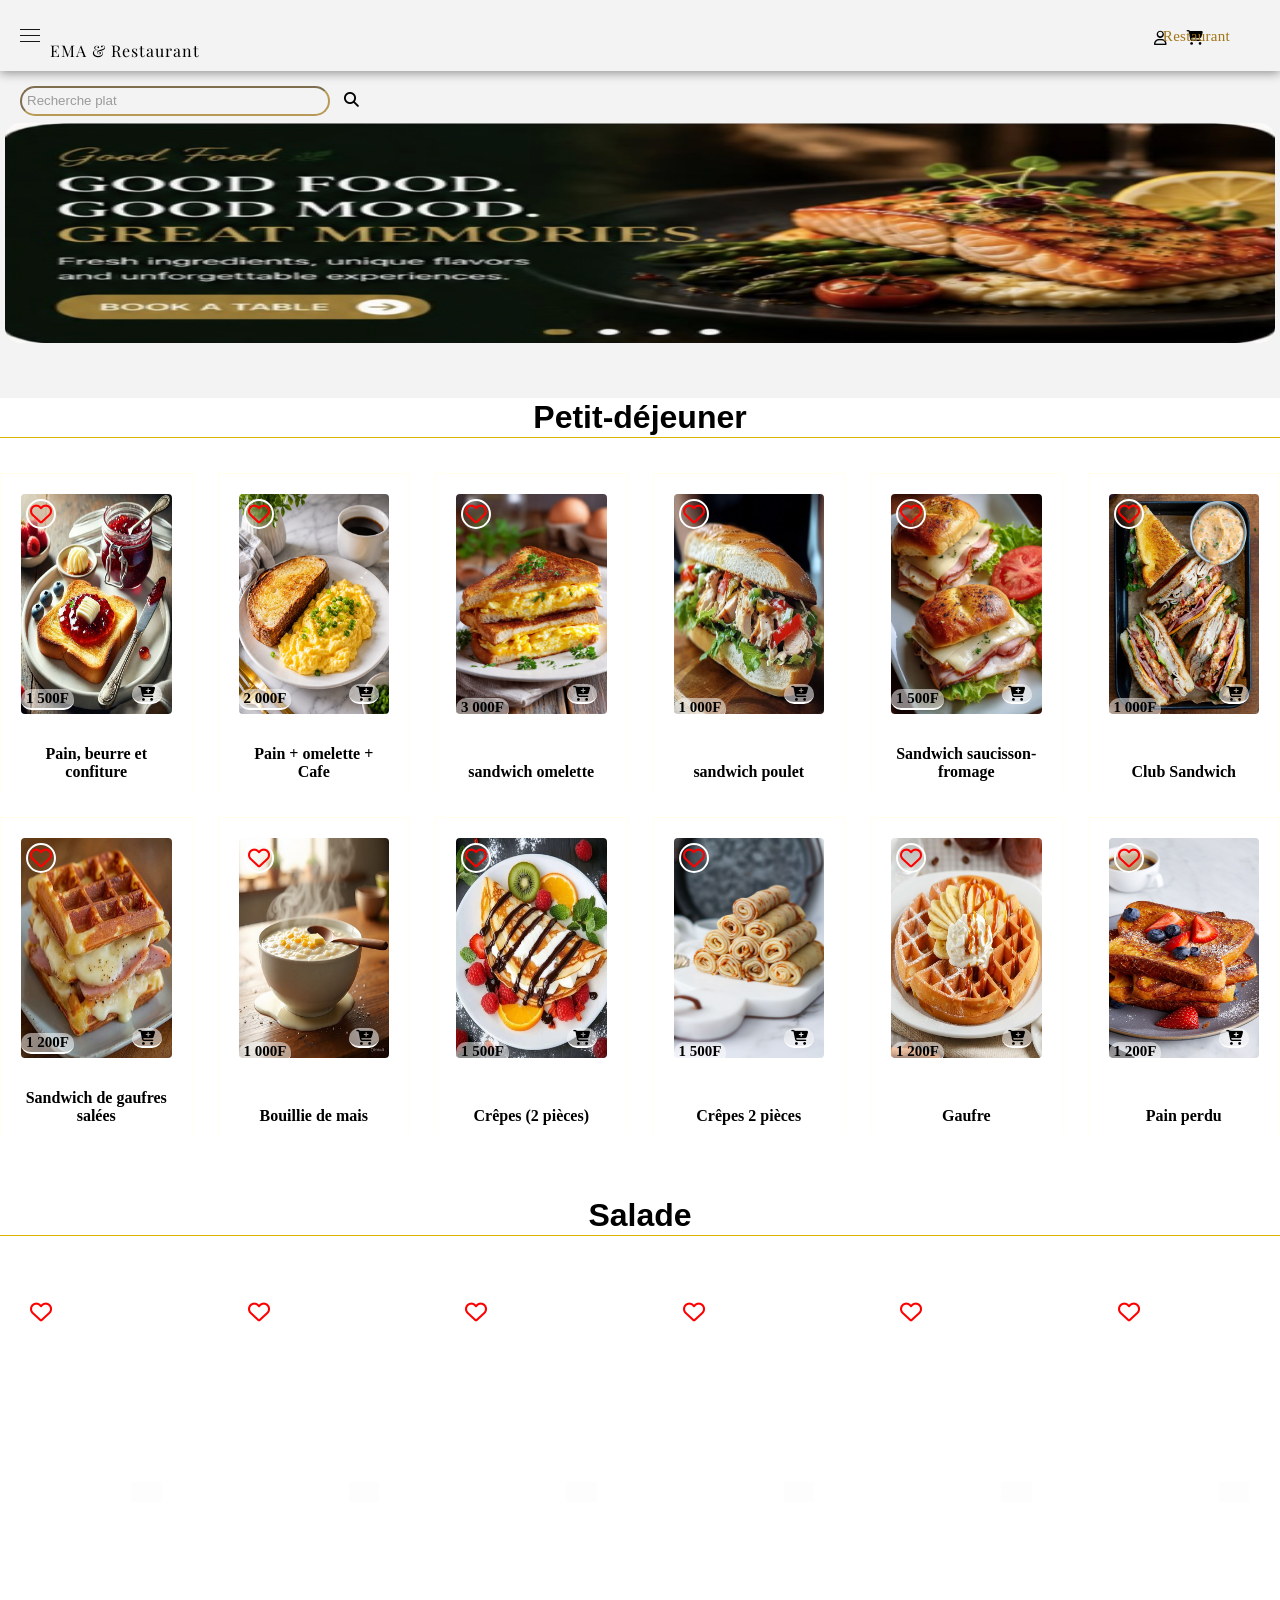
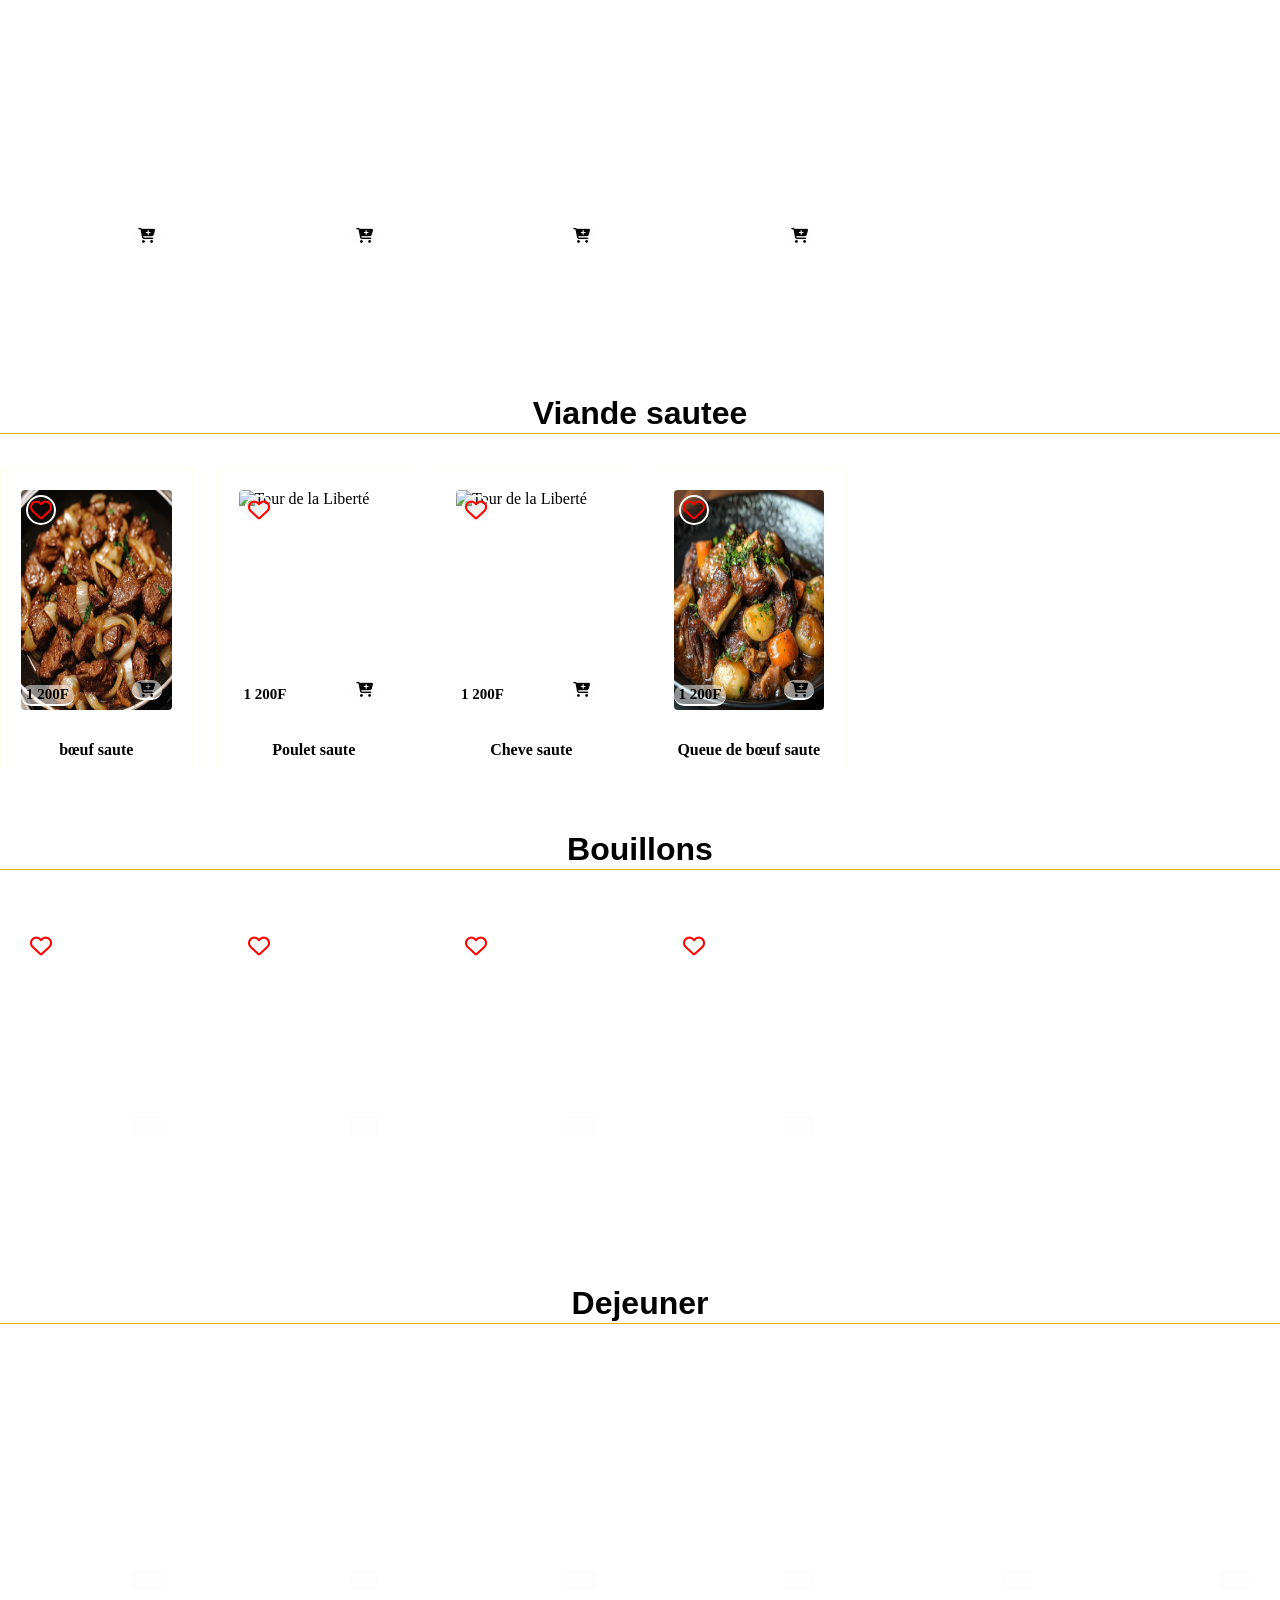
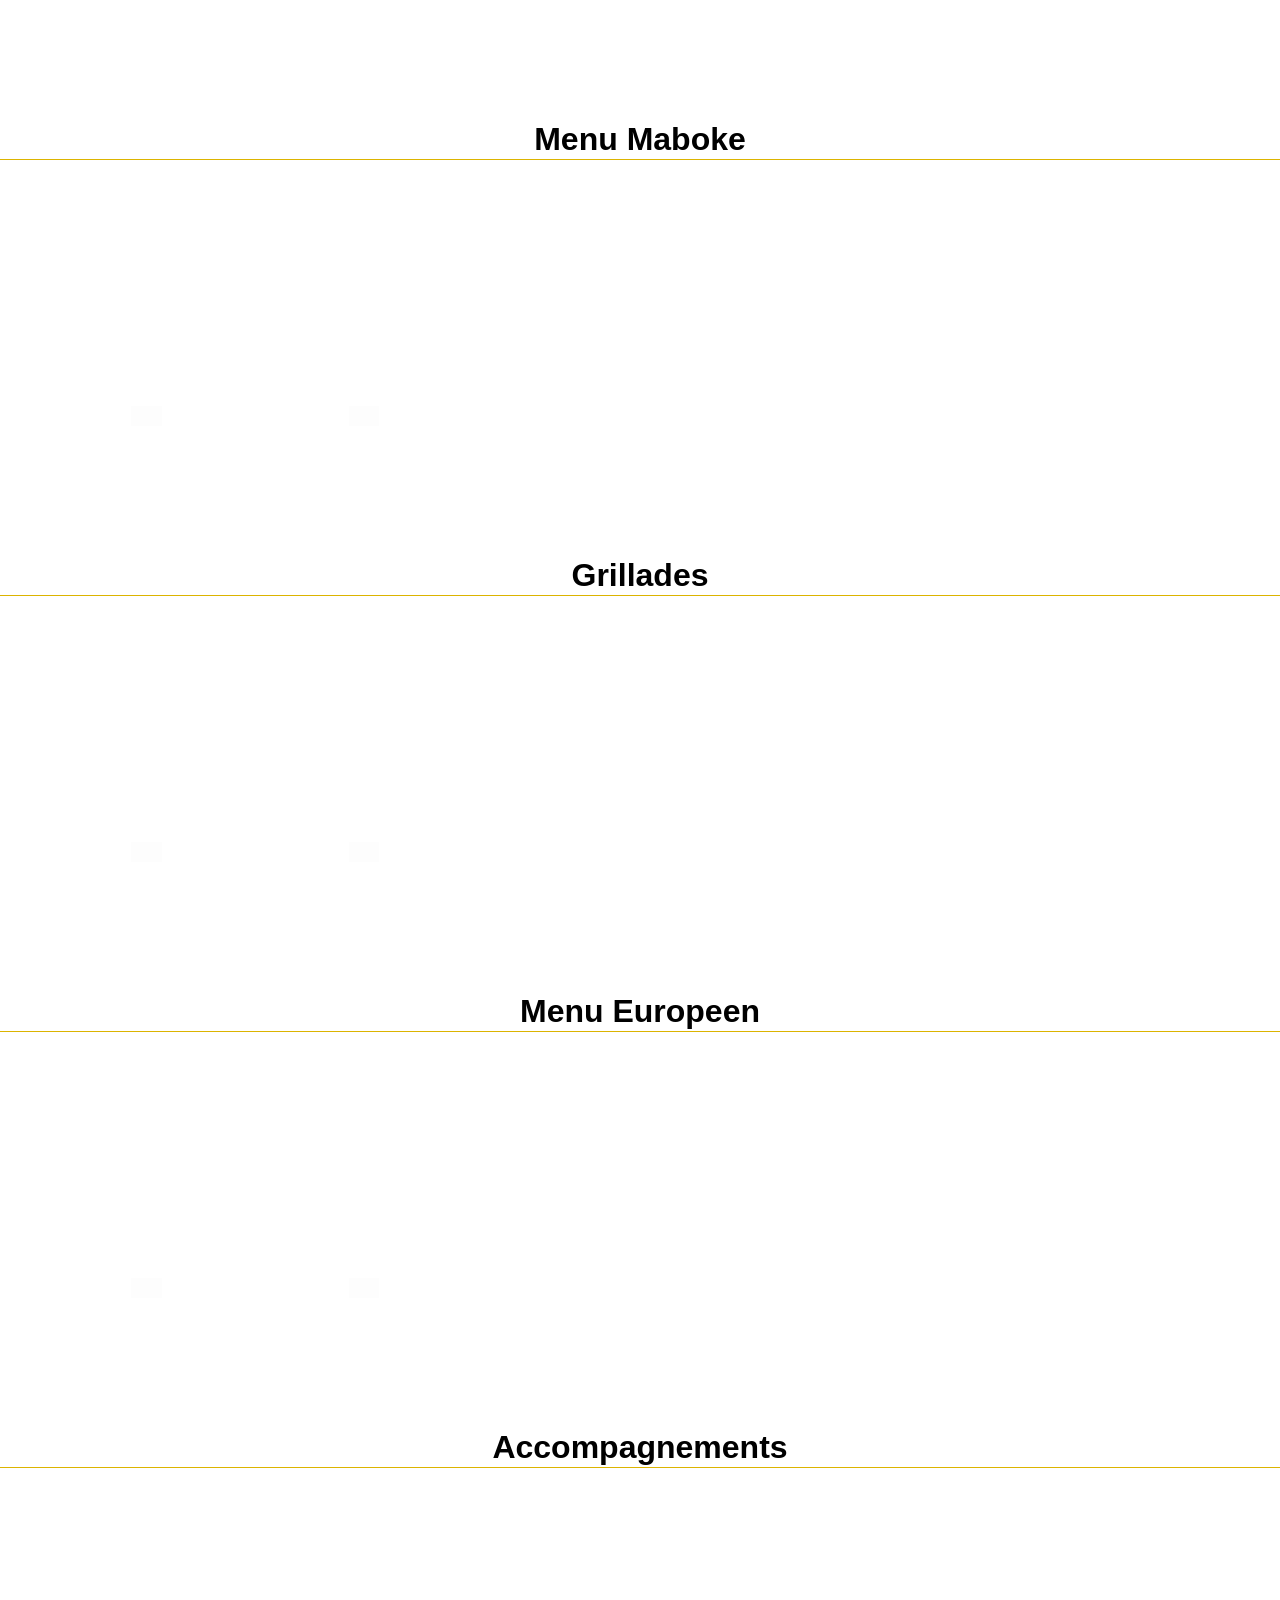
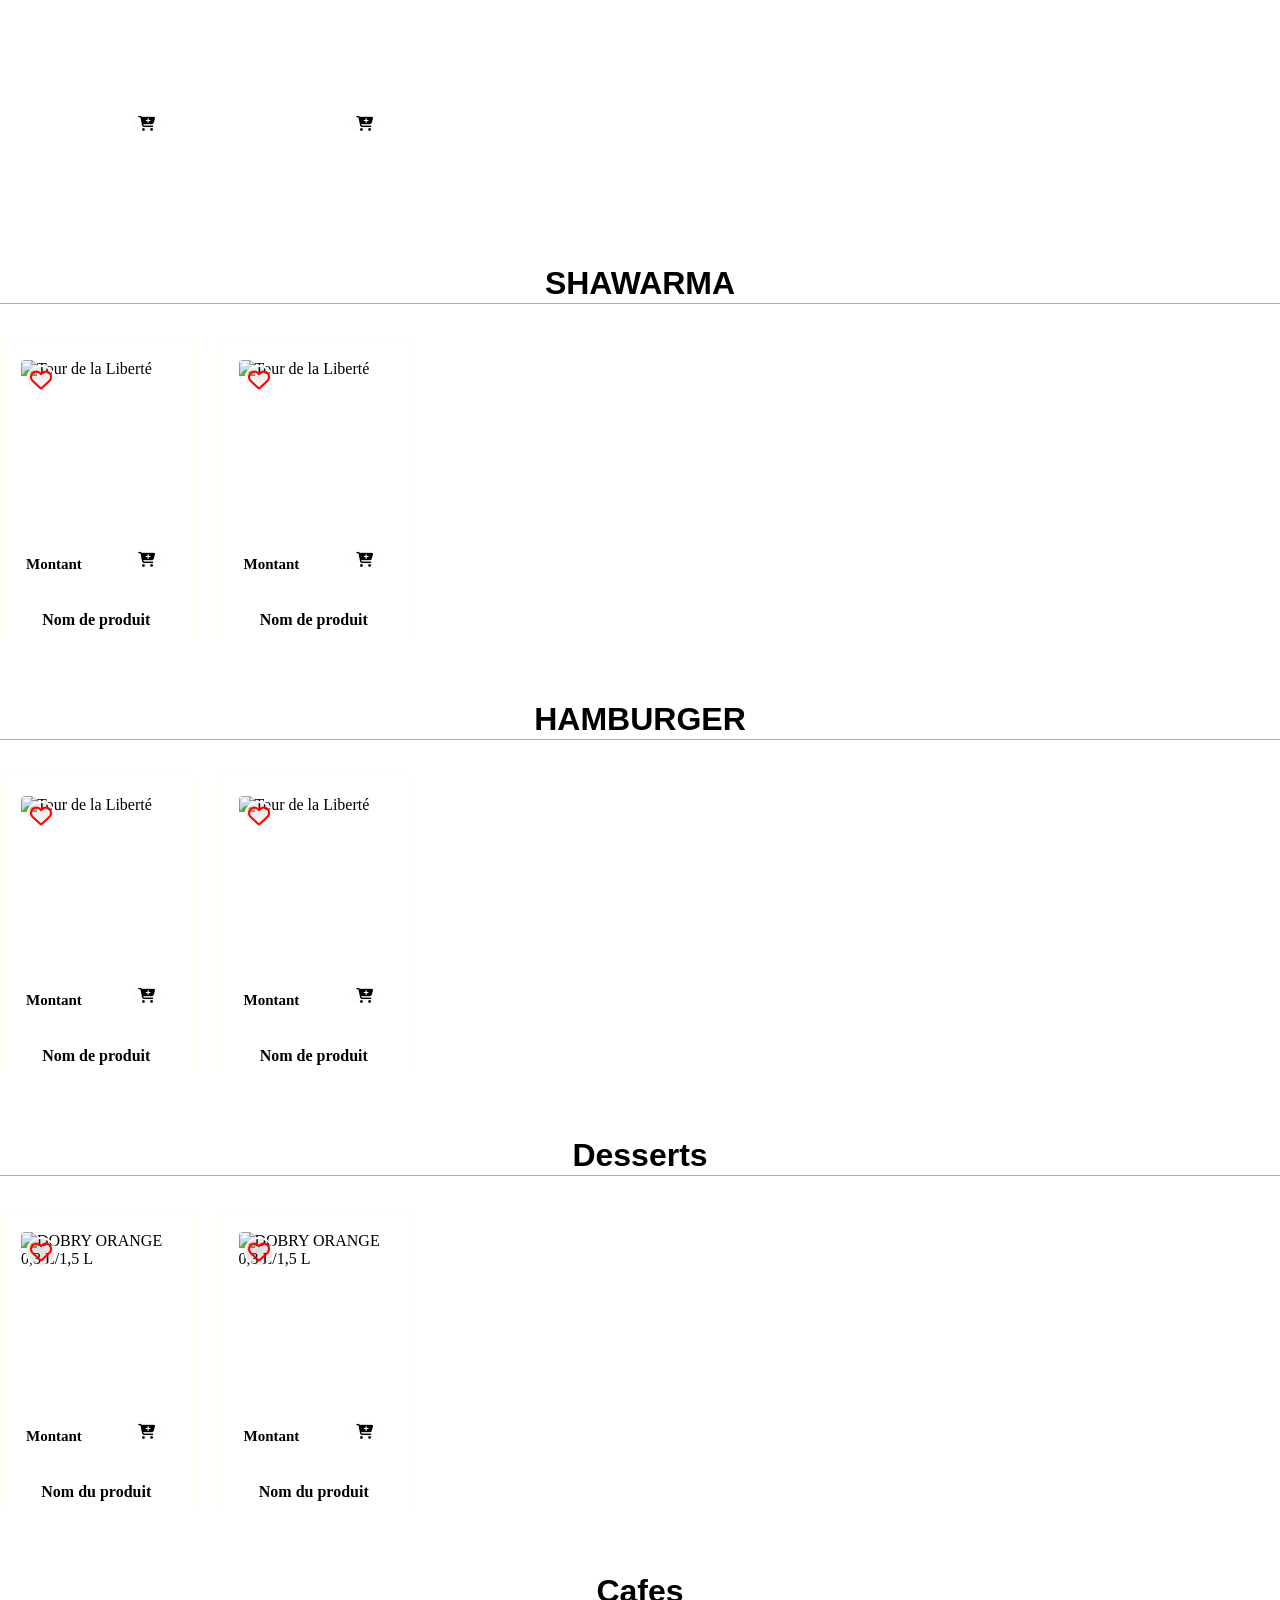
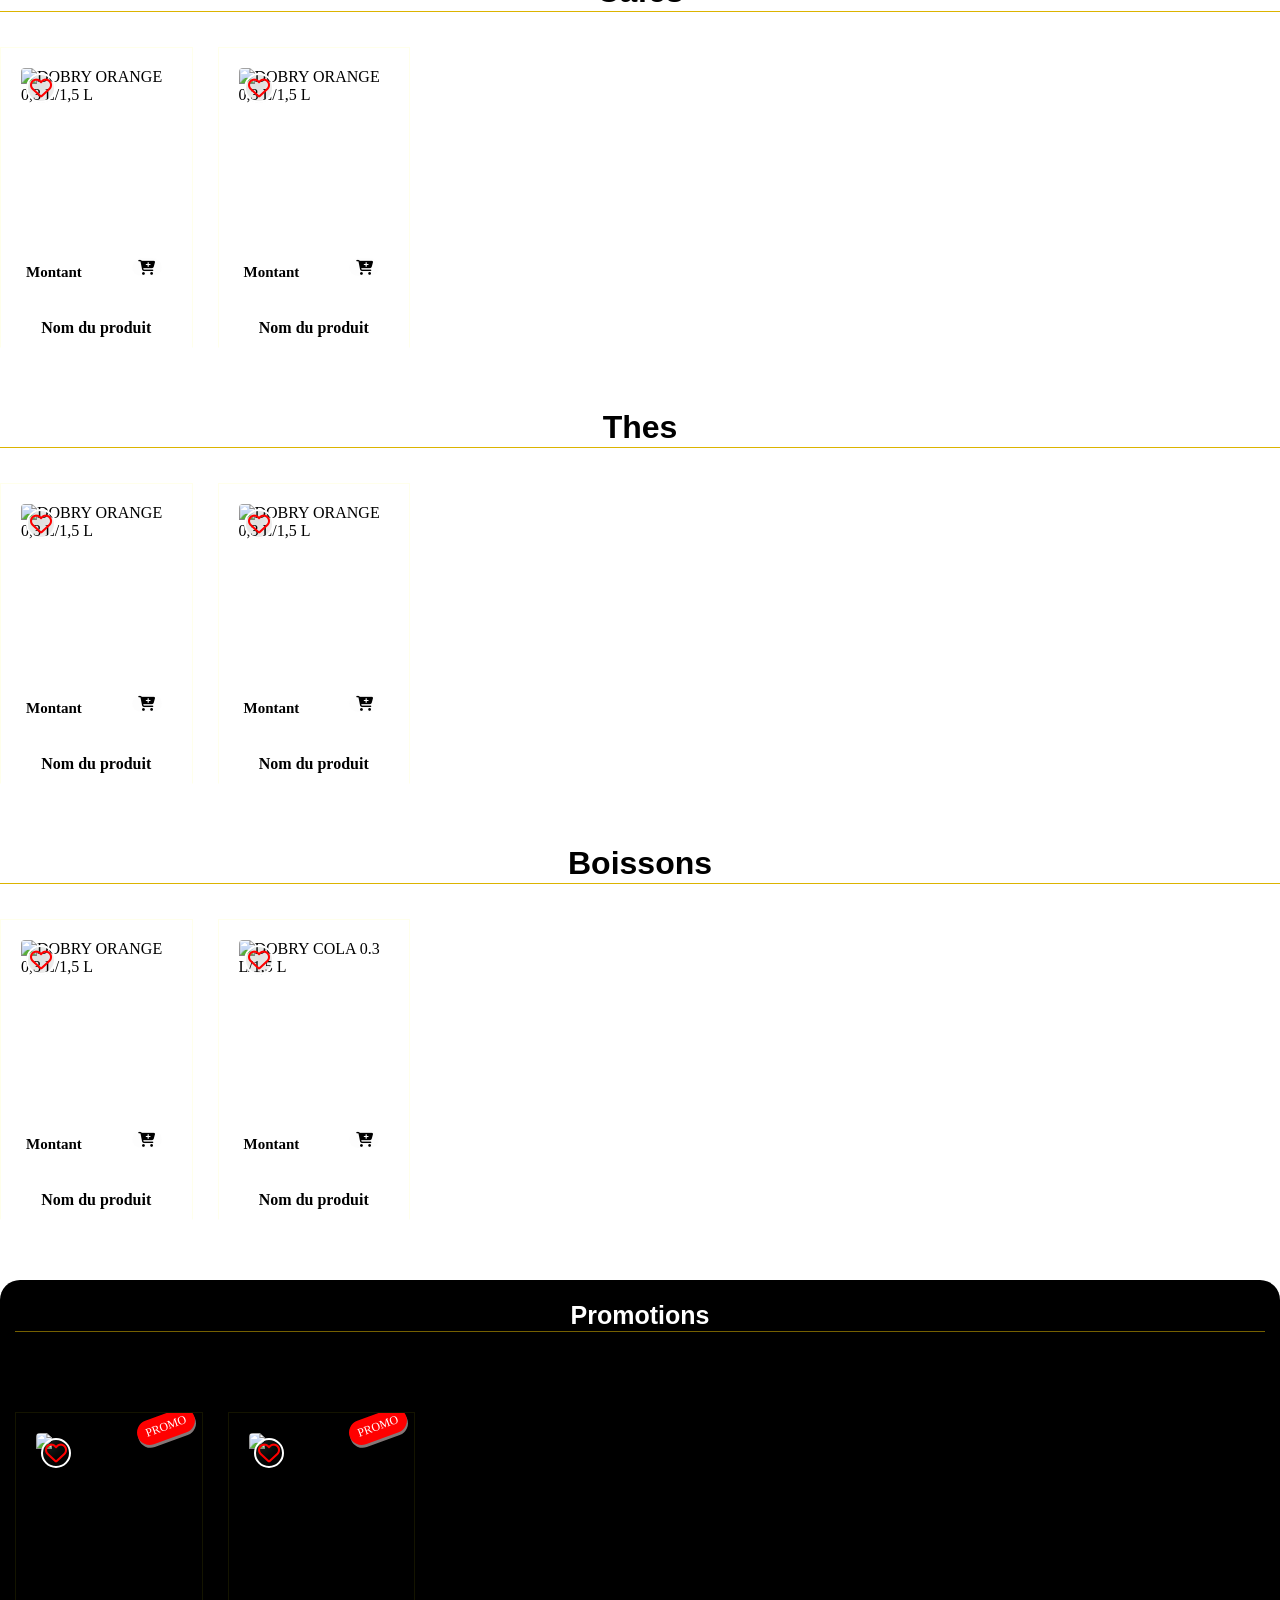
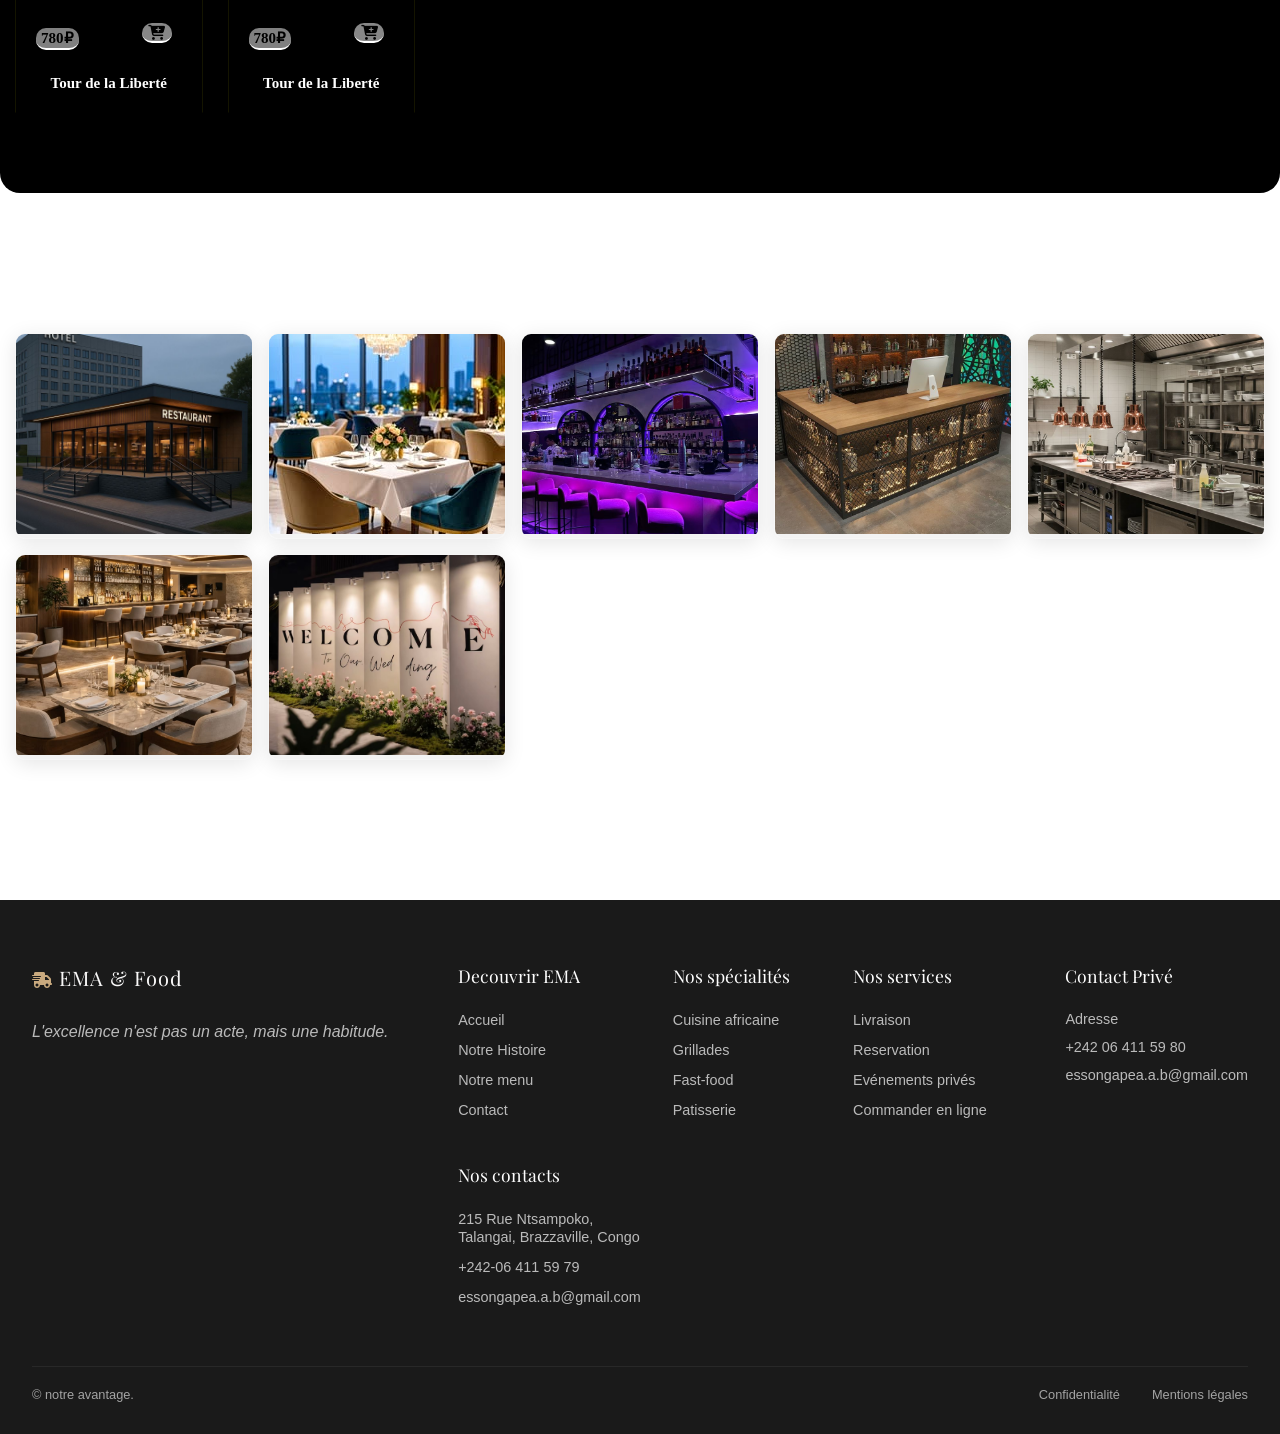
==== front-end/html/menu.html @ 896e01f0 "first commit" ====
<!DOCTYPE html>
<html lang="fr">

<head>
    <meta charset="UTF-8">
    <meta name="viewport" content="width=device-width, initial-scale=1.0">
    <title>EMA FOOD</title>

    <link
        href="https://fonts.googleapis.com/css2?family=Playfair+Display:wght@400;500;600;700&family=Inter:wght@300;400;500&display=swap"
        rel="stylesheet">
    <link rel="stylesheet" href="https://cdnjs.cloudflare.com/ajax/libs/font-awesome/6.4.0/css/all.min.css">
    <link rel="preconnect" href="https://fonts.googleapis.com">
    <link rel="preconnect" href="https://fonts.gstatic.com" crossorigin>
    <link href="https://fonts.googleapis.com/css2?family=Poppins:wght@300;400;500;600;700&display=swap"
        rel="stylesheet">

    <link rel="shortcut icon" href="img/logo_ema.png">
    <link rel="icon" href="img/logo_ema.png" type="image/x-icon">
    <link rel="icon" href="img/logo_ema.png" type="image/png" sizes="any">
    <link rel="apple-touch-icon" href="img/logo_ema.png" sizes="180x180">

    <link rel="stylesheet" href="/front-end/css/menu.css">
    <link rel="stylesheet" href="/front-end/css/menus.css">

</head>

<body>

    <nav>
        <div class="container nav-container">

            <button class="menu-toggle" id="menuToggle">
                <span></span>
                <span></span>
                <span></span>
            </button>

            <nav class="menu-panel" id="menuPanel">
                <a href="/index.html">Accueil</a>
                <a href="#dejeuner">Notre menu</a>
                <a href="#Promotions">Promotions</a>
                <a href="#gallery">Galerie</a>
                <a href="#contact">Contact</a>
            </nav>

            <div class="nav-actions">
                <a href="/front-end/html/connexion/conexion.html" class="nav-btn appointment-btn"><i class="fa-slab-press fa-regular fa-user"></i></a>
                <a href="/front-end/html/pannier.html" class="nav-btn appoint-btn"><i class="fas fa-shopping-cart"></i></a>
            </div>

            <div class="nav-brand">
                <!-- <span class="brand-symbol"><i class="fa-solid fa-shirt"></i></span> -->
                <h3 class="brand-name">EMA & Restaurant</h3>
            </div>

            <ul class="nav-menu">
                <li><a>Restaurant</p></a></li>
            </ul>
    </nav>

    <!-- Section Collections recherche -->
    <section class="collections-section" style="background: #d4d4d446; padding: 5px;">
        <div class="section-header">
            <input class="search-btn" type="search" id="" placeholder="Recherche plat">
            <button class="btn-search" type="submit"><i class="fa-solid fa-magnifying-glass"></i>
            </button>
        </div>

        <div class="carousel-container">
            <div class="carousel-track">

                <div class="carousel-slide">
                    <img src="/img/spciale.png" alt="Burger Légionnaire">
                </div>
            </div>

        </div>
        </div>
    </section>

    <!-- Section Petit-déjeuner -->
    <section id="dejeuner">
        <div class="conainer">
            <div class="menu-category">
                <h3 class="category-title">Petit-déjeuner</h3>
                <div class="menu-grid">

                    <div class="menu-item">
                        <button class="favorite-btn" title="Ajouter aux favoris">
                            <i class="far fa-heart"></i>
                        </button>
                        <img src="/img/Pain, beurre et confiture.jpg" alt="Tour de la Liberté">
                        <div class="somme">
                            <button type="button" class="add-to-cart-btn" title="Ajouter au panier"><i
                                    class="fas fa-cart-plus"></i></button>
                            <p class="montant">1 500F</p>
                        </div>
                        <p class="item-title">Pain, beurre et confiture</p>
                    </div>

                    <div class="menu-item">
                        <button class="favorite-btn" title="Ajouter aux favoris">
                            <i class="far fa-heart"></i>
                        </button>
                        <img src="/img/Pain + omelette + Cafe.jpg" alt="Tour de la Liberté">
                        <div class="somme">
                            <button type="button" class="add-to-cart-btn" title="Ajouter au panier"><i
                                    class="fas far fa-cart-plus"></i></button>
                            <p class="montant">2 000F</p>
                        </div>
                        <p class="item-title">Pain + omelette + Cafe</p>
                    </div>

                    <div class="menu-item">
                        <button class="favorite-btn" title="Ajouter aux favoris">
                            <i class="far fa-heart"></i>
                        </button>
                        <img src="/img/sandwich omelette.jpg" alt="Tour de la Liberté">
                        <div class="somme">
                            <button type="button" class="add-to-cart-btn" title="Ajouter au panier"><i
                                    class="fas fas fa-cart-plus"></i></button>
                            <p class="montant">3 000F</p>
                        </div>
                        <p class="item-title">sandwich omelette</p>
                    </div>

                    <div class="menu-item">
                        <button class="favorite-btn" title="Ajouter aux favoris">
                            <i class="far fa-heart"></i>
                        </button>
                        <img src="/img/sandwich poulet.jpg" alt="Tour de la Liberté">
                        <div class="somme">
                            <button type="button" class="add-to-cart-btn" title="Ajouter au panier"><i
                                    class="fas fas fa-cart-plus"></i></button>
                            <p class="montant">1 000F</p>
                        </div>
                        <p class="item-title">sandwich poulet</p>
                    </div>

                    <div class="menu-item">
                        <button class="favorite-btn" title="Ajouter aux favoris">
                            <i class="far fa-heart"></i>
                        </button>
                        <img src="/img/Sandwich saucisson-fromage.jpg" alt="Tour de la Liberté">
                        <div class="somme">
                            <button type="button" class="add-to-cart-btn" title="Ajouter au panier"><i
                                    class="fas fas fa-cart-plus"></i></button>
                            <p class="montant">1 500F</p>
                        </div>
                        <p class="item-title">Sandwich saucisson-fromage</p>
                    </div>

                    <div class="menu-item">
                        <button class="favorite-btn" title="Ajouter aux favoris">
                            <i class="far fa-heart"></i>
                        </button>
                        <img src="/img/Club Sandwich.jpg" alt="Tour de la Liberté">
                        <div class="somme">
                            <button type="button" class="add-to-cart-btn" title="Ajouter au panier"><i
                                    class="fas fas fa-cart-plus"></i></button>
                            <p class="montant">1 000F</p>
                        </div>
                        <p class="item-title">Club Sandwich</p>
                    </div>

                    <div class="menu-item">
                        <button class="favorite-btn" title="Ajouter aux favoris">
                            <i class="far fa-heart"></i>
                        </button>
                        <img src="/img/sandwich de gaufres salées.jpg" alt="Tour de la Liberté">
                        <div class="somme">
                            <button type="button" class="add-to-cart-btn" title="Ajouter au panier"><i
                                    class="fas fas fa-cart-plus"></i></button>
                            <p class="montant">1 200F</p>
                        </div>
                        <p class="item-title">Sandwich de gaufres salées</p>
                    </div>

                    <div class="menu-item">
                        <button class="favorite-btn" title="Ajouter aux favoris">
                            <i class="far fa-heart"></i>
                        </button>
                        <img src="/img/Bouillie de mais.jpg" alt="Tour de la Liberté">
                        <div class="somme">
                            <button type="button" class="add-to-cart-btn" title="Ajouter au panier"><i
                                    class="fas fa-cart-plus"></i></button>
                            <p class="montant">1 000F</p>
                        </div>
                        <p class="item-title">Bouillie de mais</p>
                    </div>

                    <div class="menu-item">
                        <button class="favorite-btn" title="Ajouter aux favoris">
                            <i class="far fa-heart"></i>
                        </button>
                        <img src="/img/Crêpes (2 pièces).jpg" alt="Tour de la Liberté">
                        <div class="somme">
                            <button type="button" class="add-to-cart-btn" title="Ajouter au panier"><i
                                    class="fas fas fa-cart-plus"></i></button>
                            <p class="montant">1 500F</p>
                        </div>
                        <p class="item-title">Crêpes (2 pièces)</p>
                    </div>

                    <div class="menu-item">
                        <button class="favorite-btn" title="Ajouter aux favoris">
                            <i class="far fa-heart"></i>
                        </button>
                        <img src="/img/Crêpes 2 pièces.jpg" alt="Tour de la Liberté">
                        <div class="somme">
                            <button type="button" class="add-to-cart-btn" title="Ajouter au panier"><i
                                    class="fas fas fa-cart-plus"></i></button>
                            <p class="montant">1 500F</p>
                        </div>
                        <p class="item-title">Crêpes 2 pièces</p>
                    </div>

                    <div class="menu-item">
                        <button class="favorite-btn" title="Ajouter aux favoris">
                            <i class="far fa-heart"></i>
                        </button>
                        <img src="/img/Gaufre.jpg" alt="Tour de la Liberté">
                        <div class="somme">
                            <button type="button" class="add-to-cart-btn" title="Ajouter au panier"><i
                                    class="fas fas fa-cart-plus"></i></button>
                            <p class="montant">1 200F</p>
                        </div>
                        <p class="item-title">Gaufre</p>
                    </div>

                    <div class="menu-item">
                        <button class="favorite-btn" title="Ajouter aux favoris">
                            <i class="far fa-heart"></i>
                        </button>
                        <img src="/img/Pain perdu.jpg" alt="Tour de la Liberté">
                        <div class="somme">
                            <button type="button" class="add-to-cart-btn" title="Ajouter au panier"><i
                                    class="fas fas fa-cart-plus"></i></button>
                            <p class="montant">1 200F</p>
                        </div>
                        <p class="item-title">Pain perdu</p>
                    </div>

                </div>
            </div>
        </div>
    </section>

    <!-- Section Déjeuner d'affaires -->
    <section id="bisness">
        <div class="conainer">
            <div class="menu-category">
                <h3 class="category-title"> Salade</h3>
                <div class="menu-grid">

                    <div class="menu-item">
                        <button class="favorite-btn" title="Ajouter aux favoris">
                            <i class="far fa-heart"></i>
                        </button>
                        <img src="/img/Salade verte.jpg" alt="Tour de la Liberté">
                        <div class="somme">
                            <button type="button" class="add-to-cart-btn" title="Ajouter au panier"><i
                                    class="fas fas fa-cart-plus"></i></button>
                            <p class="montant">1 000F</p>
                        </div>
                        <p class="item-title">Salade verte</p>
                    </div>

                    <div class="menu-item">
                        <button class="favorite-btn" title="Ajouter aux favoris">
                            <i class="far fa-heart"></i>
                        </button>
                        <img src="/img/Salade de tomates.jpg" alt="Tour de la Liberté">
                        <div class="somme">
                            <button type="button" class="add-to-cart-btn" title="Ajouter au panier"><i
                                    class="fas fas fa-cart-plus"></i></button>
                            <p class="montant">1 000F</p>
                        </div>
                        <p class="item-title">Salade de tomates</p>
                    </div>

                    <div class="menu-item">
                        <button class="favorite-btn" title="Ajouter aux favoris">
                            <i class="far fa-heart"></i>
                        </button>
                        <img src="/img/Salade de concombre.jpg" alt="Tour de la Liberté">
                        <div class="somme">
                            <button type="button" class="add-to-cart-btn" title="Ajouter au panier"><i
                                    class="fas fas fa-cart-plus"></i></button>
                            <p class="montant">1 000F</p>
                        </div>
                        <p class="item-title">Salade de concombre</p>
                    </div>

                    <div class="menu-item">
                        <button class="favorite-btn" title="Ajouter aux favoris">
                            <i class="far fa-heart"></i>
                        </button>
                        <img src="/img/Salade de poulet et d'avocat.jpg" alt="Tour de la Liberté">
                        <div class="somme">
                            <button type="button" class="add-to-cart-btn" title="Ajouter au panier"><i
                                    class="fas fas fa-cart-plus"></i></button>
                            <p class="montant">1 200F</p>
                        </div>
                        <p class="item-title">Salade de poulet et d'avocat</p>
                    </div>

                    <div class="menu-item">
                        <button class="favorite-btn" title="Ajouter aux favoris">
                            <i class="far fa-heart"></i>
                        </button>
                        <img src="/img/Salade de chou avec carotte.jpg" alt="Tour de la Liberté">
                        <div class="somme">
                            <button type="button" class="add-to-cart-btn" title="Ajouter au panier"><i
                                    class="fas fas fa-cart-plus"></i></button>
                            <p class="montant">1 000F</p>
                        </div>
                        <p class="item-title">Salade de chou avec carotte</p>
                    </div>
                    <div class="menu-item">
                        <button class="favorite-btn" title="Ajouter aux favoris">
                            <i class="far fa-heart"></i>
                        </button>
                        <img src="/img/Salade avocat-tomate.jpg" alt="Tour de la Liberté">
                        <div class="somme">
                            <button type="button" class="add-to-cart-btn" title="Ajouter au panier"><i
                                    class="fas fas fa-cart-plus"></i></button>
                            <p class="montant">1 000F</p>
                        </div>
                        <p class="item-title">Salade avocat-tomate</p>
                    </div>

                    <div class="menu-item">
                        <button class="favorite-btn" title="Ajouter aux favoris">
                            <i class="far fa-heart"></i>
                        </button>
                        <img src="/img/Salade composée.jpg" alt="Tour de la Liberté">
                        <div class="somme">
                            <button type="button" class="add-to-cart-btn" title="Ajouter au panier"><i
                                    class="fas fas fa-cart-plus"></i></button>
                            <p class="montant">1 200F</p>
                        </div>
                        <p class="item-title">Salade composée</p>
                    </div>

                    <div class="menu-item">
                        <button class="favorite-btn" title="Ajouter aux favoris">
                            <i class="far fa-heart"></i>
                        </button>
                        <img src="/img/Salade au poulet.jpg" alt="Tour de la Liberté">
                        <div class="somme">
                            <button type="button" class="add-to-cart-btn" title="Ajouter au panier"><i
                                    class="fas fas fa-cart-plus"></i></button>
                            <p class="montant">1 200F</p>
                        </div>
                        <p class="item-title">Salade au poulet</p>
                    </div>

                    <div class="menu-item">
                        <button class="favorite-btn" title="Ajouter aux favoris">
                            <i class="far fa-heart"></i>
                        </button>
                        <img src="/img/Salade César.jpg" alt="Tour de la Liberté">
                        <div class="somme">
                            <button type="button" class="add-to-cart-btn" title="Ajouter au panier"><i
                                    class="fas fas fa-cart-plus"></i></button>
                            <p class="montant">1 200F</p>
                        </div>
                        <p class="item-title">Salade César</p>
                    </div>

                    <div class="menu-item">
                        <button class="favorite-btn" title="Ajouter aux favoris">
                            <i class="far fa-heart"></i>
                        </button>
                        <img src="/img/Salade d’œufs à l’avocat.jpg" alt="Tour de la Liberté">
                        <div class="somme">
                            <button type="button" class="add-to-cart-btn" title="Ajouter au panier"><i
                                    class="fas fas fa-cart-plus"></i></button>
                            <p class="montant">1 200F</p>
                        </div>
                        <p class="item-title">Salade d’œufs à l’avocat</p>
                    </div>

                </div>
            </div>
        </div>
    </section>

    <!--Viande sautee-->
    <section id="combo">
        <div class="conainer">
            <div class="menu-category">
                <h3 class="category-title">Viande sautee</h3>
                <div class="menu-grid">

                    <div class="menu-item">
                        <button class="favorite-btn" title="Ajouter aux favoris">
                            <i class="far fa-heart"></i>
                        </button>
                        <img src="/img/Boeuf sautee.jpg" alt="Tour de la Liberté">
                        <div class="somme">
                            <button type="button" class="add-to-cart-btn" title="Ajouter au panier"><i
                                    class="fas fas fa-cart-plus"></i></button>
                            <p class="montant">1 200F</p>
                        </div>
                        <p class="item-title">bœuf saute</p>
                    </div>

                    <div class="menu-item">
                        <button class="favorite-btn" title="Ajouter aux favoris">
                            <i class="far fa-heart"></i>
                        </button>
                        <img src="/img/Poulet saute.jpg" alt="Tour de la Liberté">
                        <div class="somme">
                            <button type="button" class="add-to-cart-btn" title="Ajouter au panier"><i
                                    class="fas fas fa-cart-plus"></i></button>
                            <p class="montant">1 200F</p>
                        </div>
                        <p class="item-title">Poulet saute</p>
                    </div>

                    <div class="menu-item">
                        <button class="favorite-btn" title="Ajouter aux favoris">
                            <i class="far fa-heart"></i>
                        </button>
                        <img src="/img/Cheve saute.jpg" alt="Tour de la Liberté">
                        <div class="somme">
                            <button type="button" class="add-to-cart-btn" title="Ajouter au panier"><i
                                    class="fas fas fa-cart-plus"></i></button>
                            <p class="montant">1 200F</p>
                        </div>
                        <p class="item-title">Cheve saute</p>
                    </div>

                    <div class="menu-item">
                        <button class="favorite-btn" title="Ajouter aux favoris">
                            <i class="far fa-heart"></i>
                        </button>
                        <img src="/img/Queue de bœuf saute.jpg" alt="Tour de la Liberté">
                        <div class="somme">
                            <button type="button" class="add-to-cart-btn" title="Ajouter au panier"><i
                                    class="fas fas fa-cart-plus"></i></button>
                            <p class="montant">1 200F</p>
                        </div>
                        <p class="item-title">Queue de bœuf saute</p>
                    </div>

                </div>
            </div>
        </div>
    </section>

    <!--combo-->
    <section id="combo">
        <div class="conainer">
            <div class="menu-category">
                <h3 class="category-title">Bouillons</h3>
                <div class="menu-grid">

                    <div class="menu-item">
                        <button class="favorite-btn" title="Ajouter aux favoris">
                            <i class="far fa-heart"></i>
                        </button>
                        <img src="/img/Ragout de bœuf.jpg" alt="Tour de la Liberté">
                        <div class="somme">
                            <button type="button" class="add-to-cart-btn" title="Ajouter au panier"><i
                                    class="fas fas fa-cart-plus"></i></button>
                            <p class="montant">1 200F</p>
                        </div>
                        <p class="item-title">Ragout de bœuf</p>
                    </div>

                    <div class="menu-item">
                        <button class="favorite-btn" title="Ajouter aux favoris">
                            <i class="far fa-heart"></i>
                        </button>
                        <img src="/img/Ragout de poulet.jpg" alt="Tour de la Liberté">
                        <div class="somme">
                            <button type="button" class="add-to-cart-btn" title="Ajouter au panier"><i
                                    class="fas fas fa-cart-plus"></i></button>
                            <p class="montant">1 200F</p>
                        </div>
                        <p class="item-title">Ragout de poulet</p>
                    </div>

                    <div class="menu-item">
                        <button class="favorite-btn" title="Ajouter aux favoris">
                            <i class="far fa-heart"></i>
                        </button>
                        <img src="/img/Ragout de cheve.jpg" alt="Tour de la Liberté">
                        <div class="somme">
                            <button type="button" class="add-to-cart-btn" title="Ajouter au panier"><i
                                    class="fas fas fa-cart-plus"></i></button>
                            <p class="montant">1 200F</p>
                        </div>
                        <p class="item-title">Ragout de cheve</p>
                    </div>

                    <div class="menu-item">
                        <button class="favorite-btn" title="Ajouter aux favoris">
                            <i class="far fa-heart"></i>
                        </button>
                        <img src="/img/Ragout de queu de boeuf.jpg" alt="Tour de la Liberté">
                        <div class="somme">
                            <button type="button" class="add-to-cart-btn" title="Ajouter au panier"><i
                                    class="fas fas fa-cart-plus"></i></button>
                            <p class="montant">1 200F</p>
                        </div>
                        <p class="item-title">Ragout de queu de boeuf</p>
                    </div>

                </div>
            </div>
        </div>
    </section>

    <!--salade-->
    <section id="salade">
        <div class="conainer">
            <div class="menu-category">
                <h3 class="category-title">Dejeuner</h3>
                <div class="menu-grid">

                    <div class="menu-item">
                        <button class="favorite-btn" title="Ajouter aux favoris">
                            <i class="far fa-heart"></i>
                        </button>
                        <img src="/img/Riz + saka-saka.jpg" alt="Tour de la Liberté">
                        <div class="somme">
                            <button type="button" class="add-to-cart-btn" title="Ajouter au panier"><i
                                    class="fas fas fa-cart-plus"></i></button>
                            <p class="montant">1 200F</p>
                        </div>
                        <p class="item-title">Riz saka-saka</p>
                    </div>

                    <div class="menu-item">
                        <button class="favorite-btn" title="Ajouter aux favoris">
                            <i class="far fa-heart"></i>
                        </button>
                        <img src="/img/Riz poulet.jpg" alt="Tour de la Liberté">
                        <div class="somme">
                            <button type="button" class="add-to-cart-btn" title="Ajouter au panier"><i
                                    class="fas fas fa-cart-plus"></i></button>
                            <p class="montant">1 200F</p>
                        </div>
                        <p class="item-title">Riz poulet</p>
                    </div>

                    <div class="menu-item">
                        <button class="favorite-btn" title="Ajouter aux favoris">
                            <i class="far fa-heart"></i>
                        </button>
                        <img src="/img/Riz cheve.jpg" alt="Tour de la Liberté">
                        <div class="somme">
                            <button type="button" class="add-to-cart-btn" title="Ajouter au panier"><i
                                    class="fas fas fa-cart-plus"></i></button>
                            <p class="montant">1 200F</p>
                        </div>
                        <p class="item-title">Riz cheve</p>
                    </div>

                    <div class="menu-item">
                        <button class="favorite-btn" title="Ajouter aux favoris">
                            <i class="far fa-heart"></i>
                        </button>
                        <img src="/img/Riz queu de boeuf.jpg" alt="Tour de la Liberté">
                        <div class="somme">
                            <button type="button" class="add-to-cart-btn" title="Ajouter au panier"><i
                                    class="fas fas fa-cart-plus"></i></button>
                            <p class="montant">1 200F</p>
                        </div>
                        <p class="item-title"></p>
                    </div>

                    <div class="menu-item">
                        <button class="favorite-btn" title="Ajouter aux favoris">
                            <i class="far fa-heart"></i>
                        </button>
                        <img src="/img/Riz queu de boeuf.jpg" alt="Tour de la Liberté">
                        <div class="somme">
                            <button type="button" class="add-to-cart-btn" title="Ajouter au panier"><i
                                    class="fas fas fa-cart-plus"></i></button>
                            <p class="montant">1 200F</p>
                        </div>
                        <p class="item-title"></p>
                    </div>

                    <div class="menu-item">
                        <button class="favorite-btn" title="Ajouter aux favoris">
                            <i class="far fa-heart"></i>
                        </button>
                        <img src="/img/Riz queu de boeuf.jpg" alt="Tour de la Liberté">
                        <div class="somme">
                            <button type="button" class="add-to-cart-btn" title="Ajouter au panier"><i
                                    class="fas fas fa-cart-plus"></i></button>
                            <p class="montant">1 200F</p>
                        </div>
                        <p class="item-title">Riz queu de boeuf</p>
                    </div>

                </div>
            </div>
        </div>
    </section>

    <!-- les plats européens -->
    <section id="plats-europeens">
        <div class="conainer">
            <div class="menu-category">
                <h3 class="category-title">Menu Maboke</h3>
                <div class="menu-grid">

                    <div class="menu-item">
                        <button class="favorite-btn" title="Ajouter aux favoris">
                            <i class="far fa-heart"></i>
                        </button>
                        <img src="acceuil.png" alt="Tour de la Liberté">
                        <div class="somme">
                            <button type="button" class="add-to-cart-btn" title="Ajouter au panier"><i
                                    class="fas fas fa-cart-plus"></i></button>
                            <p class="montant">Montant</p>
                        </div>
                        <p class="item-title">Nom de produit</p>
                    </div>

                    <div class="menu-item">
                        <button class="favorite-btn" title="Ajouter aux favoris">
                            <i class="far fa-heart"></i>
                        </button>
                        <img src="acceuil.png" alt="Tour de la Liberté">
                        <div class="somme">
                            <button type="button" class="add-to-cart-btn" title="Ajouter au panier"><i
                                    class="fas fas fa-cart-plus"></i></button>
                            <p class="montant">Montant</p>
                        </div>
                        <p class="item-title">Nom de produit</p>
                    </div>

                </div>
            </div>
        </div>
    </section>

    <!-- les plats africains -->
    <section id="plats-africains">
        <div class="conainer">
            <div class="menu-category">
                <h3 class="category-title">Grillades</h3>
                <div class="menu-grid">

                    <div class="menu-item">
                        <button class="favorite-btn" title="Ajouter aux favoris">
                            <i class="far fa-heart"></i>
                        </button>
                        <img src="acceuil.png" alt="Tour de la Liberté">
                        <div class="somme">
                            <button type="button" class="add-to-cart-btn" title="Ajouter au panier"><i
                                    class="fas fas fa-cart-plus"></i></button>
                            <p class="montant">Montant</p>
                        </div>
                        <p class="item-title">Nom de produit</p>
                    </div>

                    <div class="menu-item">
                        <button class="favorite-btn" title="Ajouter aux favoris">
                            <i class="far fa-heart"></i>
                        </button>
                        <img src="acceuil.png" alt="Tour de la Liberté">
                        <div class="somme">
                            <button type="button" class="add-to-cart-btn" title="Ajouter au panier"><i
                                    class="fas fas fa-cart-plus"></i></button>
                            <p class="montant">Montant</p>
                        </div>
                        <p class="item-title">Nom de produit</p>
                    </div>

                </div>
            </div>
        </div>
    </section>

    <!--side dishes-->
    <section id="side-dishes">
        <div class="conainer">
            <div class="menu-category">
                <h3 class="category-title">Menu Europeen</h3>
                <div class="menu-grid">

                    <div class="menu-item">
                        <button class="favorite-btn" title="Ajouter aux favoris">
                            <i class="far fa-heart"></i>
                        </button>
                        <img src="acceuil.png" alt="Tour de la Liberté">
                        <div class="somme">
                            <button type="button" class="add-to-cart-btn" title="Ajouter au panier"><i
                                    class="fas fas fa-cart-plus"></i></button>
                            <p class="montant">Montant</p>
                        </div>
                        <p class="item-title">Nom de produit</p>
                    </div>

                    <div class="menu-item">
                        <button class="favorite-btn" title="Ajouter aux favoris">
                            <i class="far fa-heart"></i>
                        </button>
                        <img src="acceuil.png" alt="Tour de la Liberté">
                        <div class="somme">
                            <button type="button" class="add-to-cart-btn" title="Ajouter au panier"><i
                                    class="fas fas fa-cart-plus"></i></button>
                            <p class="montant">Montant</p>
                        </div>
                        <p class="item-title">Nom de produit</p>
                    </div>

                </div>
            </div>
        </div>
    </section>

    <!--Sauces-->
    <section id="sauces">
        <div class="conainer">
            <div class="menu-category">
                <h3 class="category-title">Accompagnements</h3>
                <div class="menu-grid">

                    <div class="menu-item">
                        <button class="favorite-btn" title="Ajouter aux favoris">
                            <i class="far fa-heart"></i>
                        </button>
                        <img src="acceuil.png" alt="Tour de la Liberté">
                        <div class="somme">
                            <button type="button" class="add-to-cart-btn" title="Ajouter au panier"><i
                                    class="fas fas fa-cart-plus"></i></button>
                            <p class="montant">Montant</p>
                        </div>
                        <p class="item-title">Nom de produit</p>
                    </div>

                    <div class="menu-item">
                        <button class="favorite-btn" title="Ajouter aux favoris">
                            <i class="far fa-heart"></i>
                        </button>
                        <img src="acceuil.png" alt="Tour de la Liberté">
                        <div class="somme">
                            <button type="button" class="add-to-cart-btn" title="Ajouter au panier"><i
                                    class="fas fas fa-cart-plus"></i></button>
                            <p class="montant">Montant</p>
                        </div>
                        <p class="item-title">Nom de produit</p>
                    </div>

                </div>
            </div>
        </div>
    </section>

    <!--sandwiches-->
    <section id="sandwiches">
        <div class="conainer">
            <div class="menu-category">
                <h3 class="category-title">SHAWARMA</h3>
                <div class="menu-grid">

                    <div class="menu-item">
                        <button class="favorite-btn" title="Ajouter aux favoris">
                            <i class="far fa-heart"></i>
                        </button>
                        <img src="acceuil.png" alt="Tour de la Liberté">
                        <div class="somme">
                            <button type="button" class="add-to-cart-btn" title="Ajouter au panier"><i
                                    class="fas fas fa-cart-plus"></i></button>
                            <p class="montant">Montant</p>
                        </div>
                        <p class="item-title">Nom de produit</p>
                    </div>

                    <div class="menu-item">
                        <button class="favorite-btn" title="Ajouter aux favoris">
                            <i class="far fa-heart"></i>
                        </button>
                        <img src="acceuil.png" alt="Tour de la Liberté">
                        <div class="somme">
                            <button type="button" class="add-to-cart-btn" title="Ajouter au panier"><i
                                    class="fas fas fa-cart-plus"></i></button>
                            <p class="montant">Montant</p>
                        </div>
                        <p class="item-title">Nom de produit</p>
                    </div>

                </div>
            </div>
        </div>
    </section>

    <!-- bourger -->
    <section id="bourger">
        <div class="con\ainer">
            <div class="menu-category">
                <h3 class="category-title">HAMBURGER</h3>
                <div class="menu-grid">

                    <div class="menu-item">
                        <button class="favorite-btn" title="Ajouter aux favoris">
                            <i class="far fa-heart"></i>
                        </button>
                        <img src="acceuil.png" alt="Tour de la Liberté">
                        <div class="somme">
                            <button type="button" class="add-to-cart-btn" title="Ajouter au panier"><i
                                    class="fas fas fa-cart-plus"></i></button>
                            <p class="montant">Montant</p>
                        </div>
                        <p class="item-title">Nom de produit</p>
                    </div>

                    <div class="menu-item">
                        <button class="favorite-btn" title="Ajouter aux favoris">
                            <i class="far fa-heart"></i>
                        </button>
                        <img src="acceuil.png" alt="Tour de la Liberté">
                        <div class="somme">
                            <button type="button" class="add-to-cart-btn" title="Ajouter au panier"><i
                                    class="fas fas fa-cart-plus"></i></button>
                            <p class="montant">Montant</p>
                        </div>
                        <p class="item-title">Nom de produit</p>
                    </div>

                </div>
            </div>
        </div>
    </section>

    <!--dessert-->
    <section id="dessert">
        <div class="conainer">
            <div class="menu-category">
                <h3 class="category-title">Desserts</h3>
                <div class="menu-grid">

                    <div class="menu-item">
                        <button class="favorite-btn" title="Ajouter aux favoris">
                            <i class="far fa-heart"></i>
                        </button>
                        <img src="acceuil.png" alt="DOBRY ORANGE 0,3 L/1,5 L">
                        <div class="somme">
                            <button type="button" class="add-to-cart-btn" title="Ajouter au panier"><i
                                    class="fas fas fa-cart-plus"></i></button>
                            <p class="montant">Montant</p>
                        </div>
                        <p class="item-title">Nom du produit</p>
                    </div>

                    <div class="menu-item">
                        <button class="favorite-btn" title="Ajouter aux favoris">
                            <i class="far fa-heart"></i>
                        </button>
                        <img src="acceuil.png" alt="DOBRY ORANGE 0,3 L/1,5 L">
                        <div class="somme">
                            <button type="button" class="add-to-cart-btn" title="Ajouter au panier"><i
                                    class="fas fas fa-cart-plus"></i></button>
                            <p class="montant">Montant</p>
                        </div>
                        <p class="item-title">Nom du produit</p>
                    </div>

                </div>
            </div>
        </div>
    </section>

    <!-- caffe -->
    <section id="caffe">
        <div class="continer">
            <div class="menu-category">
                <h3 class="category-title">Cafes</h3>
                <div class="menu-grid">

                    <div class="menu-item">
                        <button class="favorite-btn" title="Ajouter aux favoris">
                            <i class="far fa-heart"></i>
                        </button>
                        <img src="acceuil.png" alt="DOBRY ORANGE 0,3 L/1,5 L">
                        <div class="somme">
                            <button type="button" class="add-to-cart-btn" title="Ajouter au panier"><i
                                    class="fas fas fa-cart-plus"></i></button>
                            <p class="montant">Montant</p>
                        </div>
                        <p class="item-title">Nom du produit</p>
                    </div>

                    <div class="menu-item">
                        <button class="favorite-btn" title="Ajouter aux favoris">
                            <i class="far fa-heart"></i>
                        </button>
                        <img src="acceuil.png" alt="DOBRY ORANGE 0,3 L/1,5 L">
                        <div class="somme">
                            <button type="button" class="add-to-cart-btn" title="Ajouter au panier"><i
                                    class="fas fas fa-cart-plus"></i></button>
                            <p class="montant">Montant</p>
                        </div>
                        <p class="item-title">Nom du produit</p>
                    </div>

                </div>
            </div>
        </div>
    </section>

    <!-- the -->
    <section id="the">
        <div class="continer">
            <div class="menu-category">
                <h3 class="category-title">Thes</h3>
                <div class="menu-grid">

                    <div class="menu-item">
                        <button class="favorite-btn" title="Ajouter aux favoris">
                            <i class="far fa-heart"></i>
                        </button>
                        <img src="acceuil.png" alt="DOBRY ORANGE 0,3 L/1,5 L">
                        <div class="somme">
                            <button type="button" class="add-to-cart-btn" title="Ajouter au panier"><i
                                    class="fas fas fa-cart-plus"></i></button>
                            <p class="montant">Montant</p>
                        </div>
                        <p class="item-title">Nom du produit</p>
                    </div>

                    <div class="menu-item">
                        <button class="favorite-btn" title="Ajouter aux favoris">
                            <i class="far fa-heart"></i>
                        </button>
                        <img src="acceuil.png" alt="DOBRY ORANGE 0,3 L/1,5 L">
                        <div class="somme">
                            <button type="button" class="add-to-cart-btn" title="Ajouter au panier"><i
                                    class="fas fas fa-cart-plus"></i></button>
                            <p class="montant">Montant</p>
                        </div>
                        <p class="item-title">Nom du produit</p>
                    </div>

                </div>
            </div>
        </div>
    </section>

    <!-- les boissons -->
    <section id="boissons">
        <div class="contaner">
            <div class="menu-category">
                <h3 class="category-title">Boissons</h3>
                <div class="menu-grid">

                    <div class="menu-item">
                        <button class="favorite-btn" title="Ajouter aux favoris">
                            <i class="far fa-heart"></i>
                        </button>
                        <img src="acceuil.png" alt="DOBRY ORANGE 0,3 L/1,5 L">
                        <div class="somme">
                            <button type="button" class="add-to-cart-btn" title="Ajouter au panier"><i
                                    class="fas fas fa-cart-plus"></i></button>
                            <p class="montant">Montant</p>
                        </div>
                        <p class="item-title">Nom du produit</p>
                    </div>

                    <div class="menu-item">
                        <button class="favorite-btn" title="Ajouter aux favoris">
                            <i class="far fa-heart"></i>
                        </button>
                        <img src="acceuil.png" alt="DOBRY COLA 0.3 L/1,5 L">
                        <div class="somme">
                            <button type="button" class="add-to-cart-btn" title="Ajouter au panier"><i
                                    class="fas fas fa-cart-plus"></i></button>
                            <p class="montant">Montant</p>
                        </div>
                        <p class="item-title">Nom du produit</p>
                    </div>

                </div>
            </div>
        </div>
    </section>

    <!-- Promotions -->
    <section id="Promotions">
        <div class="container-sold">
            <div class="menu-category">
                <h3 class="category-promo">Promotions</h3>
                <div class="menu-grid">

                    <div class="menu-item">
                        <p class="new-slide">PROMO</p>
                        <button class="favorite-btn" title="Ajouter aux favoris">
                            <i class="far fa-heart"></i>
                        </button>
                        <img src="acceuil.png" alt="Tour de la Liberté">
                        <div class="somme">
                            <button type="button" class="add-to-cart-btn" title="Ajouter au panier"><i
                                    class="fas fas fa-cart-plus"></i></button>
                            <p class="montant">780₽</p>
                        </div>
                        <p class="item-title-1">Tour de la Liberté</p>
                    </div>

                    <div class="menu-item">
                        <p class="new-slide">PROMO</p>
                        <button class="favorite-btn" title="Ajouter aux favoris">
                            <i class="far fa-heart"></i>
                        </button>
                        <img src="acceuil.png" alt="Tour de la Liberté">
                        <div class="somme">
                            <button type="button" class="add-to-cart-btn" title="Ajouter au panier"><i
                                    class="fas fas fa-cart-plus"></i></button>
                            <p class="montant">780₽</p>
                        </div>
                        <p class="item-title-1">Tour de la Liberté</p>
                    </div>

                </div>
            </div>
        </div>
    </section>

    <!-- les images de la gallerie -->
    <section id="gallery">
        <div class="gallery">

            <div class="gallery-item">
                <img src="/img-resto/image0.jpg" alt="Exterieur du restaurant">
            </div>

            <div class="gallery-item">
                <img src="/img-resto/image01.jpg" alt="Salle">
            </div>

            <div class="gallery-item">
                <img src="/img-resto/image02.jpg" alt="Bar">
            </div>

            <div class="gallery-item">
                <img src="/img-resto/image03.jpg" alt="Comptoir">
            </div>

            <div class="gallery-item">
                <img src="/img-resto/image04.jpg" alt="Cuisine">
            </div>

            <div class="gallery-item">
                <img src="/img-resto/image05.jpg" alt="Banquet">
            </div>

            <div class="gallery-item">
                <img src="/img-resto/image06.jpg" alt="Evenement">
            </div>

        </div>
    </section>
    <!-- fin de la gallerie -->

    <!-- Footer Luxueux -->
    <footer class="main-footer" id="contact">
        <div class="footer-container">

            <div class="footer-brand">
                <span class="brand-name-footer">
                    <i class="fa-solid fa-truck-fast"></i>
                    EMA & Food</span>
                <p class="footer-tagline">
                    L'excellence n'est pas un acte, mais une habitude.
                </p>
            </div>
            <div class="footer-links">

                <div class="link-group">
                    <h4>Decouvrir EMA</h4>
                    <ul>
                        <li><a href="#">Accueil</a></li>
                        <li><a href="#">Notre Histoire</a></li>
                        <li><a href="#">Notre menu</a></li>
                        <li><a href="#">Contact</a></li>
                    </ul>
                </div>

                <div class="link-group">
                    <h4>Nos spécialités</h4>
                    <ul>
                        <li><a href="#">Cuisine africaine</a></li>
                        <li><a href="#">Grillades</a></li>
                        <li><a href="#">Fast-food</a></li>
                        <li><a href="#">Patisserie</a></li>
                    </ul>
                </div>

                <div class="link-group">
                    <h4>Nos services</h4>
                    <ul>
                        <li><a href="#">Livraison</a></li>
                        <li><a href="#">Reservation</a></li>
                        <li><a href="#">Evénements privés</a></li>
                        <li><a href="#">Commander en ligne</a></li>
                    </ul>
                </div>

                <div class="link-group">
                    <h4>Nos contacts</h4>
                    <ul>
                        <li><a href="#">215 Rue Ntsampoko, Talangai, Brazzaville, Congo</a></li>
                        <li><a href="#">+242-06 411 59 79</a></li>
                        <li><a href="#">essongapea.a.b@gmail.com </a></li>
                    </ul>
                </div>
            </div>

            <div class="footer-contact">
                <h4>Contact Privé</h4>
                <address>
                    <p>Adresse <br> </p>
                    <p>+242 06 411 59 80</p>
                    <p>essongapea.a.b@gmail.com</p>
                </address>
            </div>
        </div>

        <div class="footer-bottom">
            <p>&copy; notre avantage.</p>
            <div class="legal-links">
                <a href="#">Confidentialité</a>
                <a href="#">Mentions légales</a>
            </div>
        </div>
    </footer>

    <script src="/front-end/js/jscript.js"></script>
</body>

</html>
---- front-end/css/menu.css ----
* {
  margin: 0;
  padding: 0;
  box-sizing: border-box;
}

:root {
  --color-cream: #f8f5f0;
  --color-ivory: #fefefe;
  --color-charcoal: #1a1a1a;
  --color-gold: #c8a97e;
  --color-stone: #8a8a8a;
  --color-border: #e8e5e0;
  --font-primary: "Inter", sans-serif;
  --font-display: "Playfair Display", serif;
}

/* A effacer */
header {
  position: relative;
  color: rgb(255, 255, 255);
  /* font-style: italic; */
  /* font-family: cursive; */
  margin: 0;
  padding: 1.5rem 0;
  box-shadow: 0 4px 12px rgba(0, 0, 0, 0.564);
  overflow: hidden;
}

header::before {
  content: "";
  position: absolute;
  top: 0;
  left: 0;
  right: 0;
  bottom: 0;
  background-image: url();
  background-size: cover;
  background-position: center;
  background-repeat: no-repeat;
  filter: blur(1px);
  z-index: -1;
}

@keyframes body {
  0% {
    transform: translateX(0);
  }

  25% {
    transform: translateX(-25%);
  }

  50% {
    transform: translateX(-50%);
  }

  75% {
    transform: translateX(-75%);
  }

  100% {
    transform: translateX(0);
  }
}
.heure {
  color: #ffffff;
  font-family: none;
  font-weight: bold;
  font-size: 20px;
  position: relative;
  top: 10px;
}

/* Responsive pour tablettes */
@media (max-width: 768px) {
  .nom-castello h2 {
    font-size: 18px;
  }

  .logo-castello {
    width: 40px;
    height: 40px;
  }

  .heure {
    font-size: 13px;
  }
}

/* Responsive pour mobiles */
@media (max-width: 480px) {
  .nom-castello h2 {
    font-size: 16px;
  }

  .logo-castello {
    width: 35px;
    height: 35px;
  }

  .heure {
    font-size: 12px;
  }

  .container-categorie {
    padding: 0 10px;
  }
}
/* A effacer */

/* Navigation */
nav {
  background-color: rgba(255, 255, 255, 0.524);
  backdrop-filter: blur(5px);
  box-shadow: 0 2px 10px rgba(0, 0, 0, 0.408);
  position: sticky;
  top: 0;
  z-index: 100;
}

.nav-container {
  display: flex;
  justify-content: space-between;
  align-items: center;
  padding: 0.8rem 0;
}

.categories {
  display: flex;
  gap: 20px;
  overflow-x: auto;
  padding: 5px 0;
}

.btn-control {
  padding: 5px;
}

.nav-container {
  max-width: 1400px;
  margin: 0 auto;
  padding: 0 2rem;
  display: flex;
  justify-content: space-between;
  align-items: center;
  position: relative;
  top: px;
}

.nav-brand {
  display: flex;
  align-items: center;
  gap: 0.75rem;
}

.fa-truck-fast,
.brand-symbol {
  font-size: 1rem;
  color: var(--color-gold);
}

.brand-name {
  font-family: var(--font-display);
  font-size: 16px;
  font-weight: lighter;
  letter-spacing: 1px;
  position: relative;
  top: 15px;
  color: #000000;
}

.nav-menu {
  display: flex;
  list-style: none;
  gap: 3rem;
}

.nav-menu a {
  text-decoration: none;
  color: #a17415;
  font-size: 15px;
  font-weight: 400;
  letter-spacing: 0.3px;
  transition: color 0.3s ease;
  position: relative;
}

.nav-menu a:hover {
  color: #00000000;
}

.nav-menu a::after {
  content: "";
  position: absolute;
  bottom: -5px;
  left: 0;
  width: 0;
  height: 1px;
  background: var(--color-gold);
  transition: width 0.3s ease;
}

.nav-menu a:hover::after {
  width: 100%;
}

.nav-actions {
  position: absolute;
  top: 30px;
  right: 6%;
  display: flex;
  align-items: center;
  gap: 20px;
}

.nav-btn {
  background: none;
  border: none;
  font-family: inherit;
  font-size: 0.9rem;
  cursor: pointer;
  transition: all 0.3s ease;
}

.section-header {
  padding: 5px;
  position: relative;
  left: 10px;
}

.search-btn {
  background-color: #221f1f00;
  padding-left: 5px;
  width: 310px;
  height: 30px;
  opacity: 0.7;
  border-radius: 20px;
  border-color: #a17415;
}

.search-btn:hover {
  border-color: #a175157f;
  opacity: 1;
}

.btn-search {
  font-size: 15px;
  background-color: #221f1f00;
  color: black;
  border: #11101000;
  padding: 10px;
}

.fa-magnifying-glass {
  border: #09090900;
  color: #030303;
}

.appointment-btn {
  text-decoration: none;
  background: rgba(0, 0, 0, 0);
  color: rgb(2, 2, 2);
  border-radius: 15px 15px;
  font-weight: 400;
  letter-spacing: 0.3px;
}

.appointment-btn:hover {
  color: var(--color-gold);
  transform: translateY(-1px);
}

.appoint-btn {
  text-decoration: none;
  background: rgba(254, 0, 0, 0);
  color: #020202;
  left: 120px;
  border-radius: 15px 15px;
  font-weight: 400;
  letter-spacing: 0.3px;
}

.appoint-btn:hover {
  color: var(--color-gold);
  transform: translateY(-1px);
}
/* Hero Section Luxueuse */
.hero-section {
  height: 100vh;
  position: relative;
  overflow: hidden;
}

.hero-carousel {
  height: 100%;
  position: relative;
}

.hero-slide {
  position: absolute;
  top: 0;
  left: 0;
  width: 100%;
  height: 100%;
  opacity: 0;
  transition: opacity 1.2s ease-in-out;
}

.hero-slide.active {
  opacity: 1;
}

.slide-background {
  position: absolute;
  top: 0;
  left: 0;
  width: 100%;
  height: 100%;
}

.slide-background img {
  width: 100%;
  height: 100%;
  /* object-fit: cover; */
  filter: grayscale(0.1);
}

.slide-overlay {
  position: absolute;
  top: 0;
  left: 0;
  width: 100%;
  height: 100%;
  background: linear-gradient(
    135deg,
    rgba(26, 26, 26, 0.4) 0%,
    rgba(26, 26, 26, 0.2) 50%,
    rgba(26, 26, 26, 0.4) 100%
  );
}

.slide-cont {
  position: relative;
  height: 100%;
  display: flex;
  align-items: center;
  padding: 0 2rem;
}

.content-wrapper {
  max-width: 1400px;
  margin: 0 auto;
  width: 100%;
}

.hero-title {
  font-family: var(--font-display);
  font-size: clamp(3rem, 8vw, 6rem);
  font-weight: 300;
  line-height: 1.1;
  margin-bottom: 2rem;
  color: var(--color-ivory);
}

.title-line {
  display: block;
}

.hero-subtitle {
  font-size: 1.2rem;
  max-width: 500px;
  margin-bottom: 3rem;
  color: var(--color-ivory);
  opacity: 0.9;
  font-weight: 300;
  line-height: 1.6;
}

.hero-actions {
  display: flex;
  gap: 1.5rem;
  align-items: center;
}

.cta-primary {
  background: var(--color-gold);
  color: var(--color-charcoal);
  border: none;
  padding: 1.25rem 2.5rem;
  text-decoration: none;
  font-family: inherit;
  font-size: 0.9rem;
  font-weight: 500;
  letter-spacing: 0.5px;
  cursor: pointer;
  transition: all 0.3s ease;
  text-transform: uppercase;
}

.cta-primary:hover {
  background: var(--color-ivory);
  transform: translateY(-2px);
}

.cta-secondary {
  background: transparent;
  color: var(--color-ivory);
  border: 1px solid rgba(255, 255, 255, 0.3);
  padding: 1.25rem 2rem;
  font-family: inherit;
  font-size: 0.9rem;
  font-weight: 400;
  cursor: pointer;
  transition: all 0.3s ease;
  display: flex;
  align-items: center;
  gap: 0.75rem;
}

.cta-secondary:hover {
  border-color: var(--color-ivory);
  background: rgba(255, 255, 255, 0.1);
}

.about-image {
  width: 30px;
}

/* Contrôles Hero */
.hero-controls {
  position: absolute;
  bottom: 4rem;
  left: 0;
  width: 100%;
  padding: 0 2rem;
}

.slide-indicators {
  display: flex;
  gap: 1rem;
  justify-content: center;
  margin-bottom: 2rem;
}

.indicator {
  width: 8px;
  height: 8px;
  border-radius: 50%;
  background: rgba(255, 255, 255, 0.3);
  cursor: pointer;
  transition: all 0.3s ease;
}

.indicator.active {
  background: var(--color-ivory);
  transform: scale(1.2);
}

.navigation-buttons {
  display: flex;
  justify-content: center;
  gap: 1rem;
}

.nav-button {
  background: rgba(255, 255, 255, 0.1);
  border: 1px solid rgba(255, 255, 255, 0.3);
  color: var(--color-ivory);
  width: 50px;
  height: 50px;
  border-radius: 50%;
  display: flex;
  align-items: center;
  justify-content: center;
  cursor: pointer;
  transition: all 0.3s ease;
  backdrop-filter: blur(10px);
}

.nav-button:hover {
  background: rgba(255, 255, 255, 0.2);
  border-color: var(--color-ivory);
}

.scroll-indicator {
  position: absolute;
  bottom: 2rem;
  left: 50%;
  transform: translateX(-50%);
  color: var(--color-ivory);
  display: flex;
  flex-direction: column;
  align-items: center;
  gap: 0.5rem;
  font-size: 0.8rem;
  opacity: 0.7;
}

.scroll-line {
  width: 1px;
  height: 40px;
  background: var(--color-ivory);
  animation: scrollBounce 2s infinite;
}

.brand-name-footer {
  font-family: var(--font-display);
  font-size: 20px;
  font-weight: lighter;
  letter-spacing: 1px;
  color: #f9f8f8;
}

@keyframes scrollBounce {
  0%,
  100% {
    transform: translateY(0);
  }
  50% {
    transform: translateY(10px);
  }
}

/* Section Collections */
.collections-section {
  background: var(--color-ivory);
}
/* ecris special */
/* .section-header {
    text-align: center;
    margin-bottom: 4rem;
} */

.section-subtitle {
  font-size: 1.1rem;
  color: var(--color-stone);
  max-width: 500px;
  margin: 0 auto;
}

/* Section Prestige */
.prestige-section {
  background: var(--color-charcoal);
  color: var(--color-ivory);
  padding: 6rem 2rem;
}

.prestige-container {
  max-width: 1200px;
  margin: 0 auto;
  display: grid;
  grid-template-columns: repeat(auto-fit, minmax(250px, 1fr));
  gap: 3rem;
  text-align: center;
}

.prestige-number {
  font-family: var(--font-display);
  font-size: 3rem;
  font-weight: 300;
  color: var(--color-gold);
  margin-bottom: 1rem;
}

.prestige-label {
  font-size: 0.9rem;
  letter-spacing: 1px;
  text-transform: uppercase;
  opacity: 0.8;
}

/* Footer Luxueux */
.main-footer {
  background: var(--color-charcoal);
  color: var(--color-ivory);
  padding: 4rem 2rem 2rem;
}

.footer-container {
  max-width: 1400px;
  margin: 0 auto;
  display: grid;
  grid-template-columns: 2fr 3fr 1fr;
  gap: 4rem;
  margin-bottom: 3rem;
}

.footer-brand {
  display: flex;
  flex-direction: column;
  gap: 1rem;
}

.footer-brand .brand-symbol {
  font-size: 2rem;
}

.footer-tagline {
  font-style: italic;
  opacity: 0.7;
  margin-top: 1rem;
}

.footer-links {
  display: grid;
  grid-template-columns: repeat(3, 1fr);
  gap: 2rem;
}

.link-group h4 {
  font-family: var(--font-display);
  font-size: 1.1rem;
  margin-bottom: 1.5rem;
  font-weight: 400;
}

.link-group ul {
  list-style: none;
}

.link-group li {
  margin-bottom: 0.75rem;
}

.link-group a {
  color: var(--color-ivory);
  text-decoration: none;
  opacity: 0.7;
  transition: opacity 0.3s ease;
  font-size: 0.9rem;
}

.link-group a:hover {
  opacity: 1;
}

.footer-contact h4 {
  font-family: var(--font-display);
  font-size: 1.1rem;
  margin-bottom: 1.5rem;
  font-weight: 400;
}

.footer-contact address p {
  margin-bottom: 0.75rem;
  opacity: 0.7;
  font-style: normal;
  font-size: 0.9rem;
}

.footer-bottom {
  max-width: 1400px;
  margin: 0 auto;
  padding-top: 2rem;
  border-top: 1px solid rgba(255, 255, 255, 0.1);
  display: flex;
  justify-content: space-between;
  align-items: center;
  font-size: 0.8rem;
  opacity: 0.6;
}

.legal-links {
  display: flex;
  gap: 2rem;
}

.legal-links a {
  color: var(--color-ivory);
  text-decoration: none;
}

/* Responsive */
@media (max-width: 1024px) {
  .nav-menu {
    gap: 2rem;
  }

  .footer-container {
    grid-template-columns: 1fr;
    gap: 3rem;
  }

  .footer-links {
    grid-template-columns: repeat(2, 1fr);
  }
}

@media (max-width: 768px) {
  .nav-container {
    flex-direction: column;
    gap: 1rem;
  }

  .nav-menu {
    gap: 1.5rem;
  }

  .hero-actions {
    flex-direction: column;
    align-items: flex-start;
  }

  .carousel-track {
    gap: 1rem;
  }

  .collection-card {
    min-width: 300px;
  }

  .footer-links {
    grid-template-columns: 1fr;
  }

  .footer-bottom {
    flex-direction: column;
    gap: 1rem;
    text-align: center;
  }
}
---- front-end/css/menus.css ----
:root {
  /* Couleurs */
  --primary-color: #c41e3a;
  /* Rouge brique italien */
  --secondary-color: #2a5c3d;
  /* Vert olive */
  --accent-color: #d4af37;
  /* Or */
  --dark-color: #1a1a1a;
  --light-color: #f8f5f0;
  --text-color: #333;
  --text-light: #666;
  --white: #fff;
  --gray-light: #f5f5f5;

  /* Typographie */
  --font-heading: "Playfair Display", serif;
  --font-body: "Open Sans", sans-serif;

  /* Espacements */
  --spacing-xs: 0.5rem;
}

.barre2 {
  width: 15px;
  height: 1px;
}

.menu-toggle {
  background: transparent;
  border: none;
  cursor: pointer;
  display: flex;
  position: absolute;
  left: 0px;
  flex-direction: column;
  gap: 5px;
  padding: 20px;
}

.menu-toggle span {
  width: 20px;
  height: 1px;
  background: #171717;
  transition: 0.3s;
}

.menu-panel {
  display: none;
  position: absolute;
  right: 20px;
  top: 75px;
  width: 260px;
  padding: 25px;
  background: #171717;
  border-radius: 8px;
  z-index: 1000;
}

.menu-panel.active {
  display: flex;
  flex-direction: column;
  gap: 22px;
}

.menu-panel a {
  color: white;
  text-decoration: none;
  transition: 0.3s;
}

.menu-panel a:hover {
  color: #b88a5a;
}

.category-title {
  font-size: 25px;
  color: #000000;
  border-bottom: 1px solid #dcb400;
  box-shadow: 0 15px 35px rgba(0, 0, 0, 0);
  width: auto;
  padding: 1px;
  justify-items: center;
  text-align: center;
  z-index: 1;
  font-family: "Roboto", sans-serif;
}

.category-promo {
  font-size: 25px;
  color: #ffffff;
  border-bottom: 1px solid #dcb40088;
  box-shadow: 0 15px 35px rgba(0, 0, 0, 0);
  width: auto;
  padding: 1px;
  justify-items: center;
  text-align: center;
  z-index: 1;
  font-family: "Roboto", sans-serif;
}

/* ===== CAROUSEL ===== */
.pub-carousel-section {
  position: relative;
  top: 0px;
  max-width: 1200px;
  margin: -20px auto;
  padding: 0 20px;
  position: relative;
}

.pub-carousel-section h2 {
  color: #ffffff;
  font-size: 24px;
  font-weight: bold;
  margin-bottom: 30px;
  text-align: center;
}

.carousel-container {
  width: 100%;
  overflow: hidden;
  position: relative;
}

/* L'image qui tourne en boucle */
.carousel-track {
  display: contents;
  gap: 10px;
}

.carousel-slide {
  flex: 0 0 300px;
  height: 200px;
  margin-bottom: 50px;
  border-radius: 15px;
  background: #00000000;
  overflow: hidden;
  position: relative;
  transition: var(--transition);
  box-shadow: 0 5px 15px rgba(34, 29, 29, 0);
  will-change: transform;
}

.carousel-slide img {
  width: 100%;
  height: 100%;
  border-radius: 15px;
  transition: transform 0.3s ease;
  /* cursor: pointer; */
}

.slide-content {
  position: absolute;
  bottom: 0;
  left: 0;
  right: 0;
  background: linear-gradient(transparent, rgba(0, 0, 0, 0.868));
  color: white;
  padding: 20px;
  transform: translateY(100%);
  transition: transform 0.3s ease;
}

.new-slide {
  width: 60px;
  height: 25px;
  background: #ff0000;
  color: #ffffff;
  transform: rotate(-20deg);
  box-shadow: 0 3px #beaeaeb0;
  border-radius: 20px;
  display: flex;
  justify-content: center;
  align-items: center;
  position: absolute;
  top: 1px;
  right: 6px;
  z-index: 1000;
  font-size: 12px;
}

.new {
  width: 60px;
  height: 20px;
  background: #ff0000;
  color: #ffffff;
  transform: rotate(-20deg);
  border: 1px solid #ffffff;
  box-shadow: 0 10px #000000cb;
  border-radius: 20px;
  display: flex;
  justify-content: center;
  align-items: center;
  position: absolute;
  top: 1px;
  right: 10px;
  z-index: 1000;
  font-size: 12px;
}

.menu-grid {
  display: grid;
  grid-template-columns: repeat(2, 1fr);
  gap: 15px;
  margin-top: 0;
  width: 100%;
  max-width: 100%;
}

.container {
  padding: 20px 15px;
  background: #d4d4d446;
  border-radius: 0px;
}

.container-sold {
  padding: 20px 15px;
  background: #000000;
  border-radius: 20px;
}

.menu-item {
  background: rgba(218, 216, 216, 0);
  -webkit-backdrop-filter: blur(15px) saturate(180%);
  backdrop-filter: blur(25px) saturate(180%);
  border: 1px solid rgba(251, 255, 0, 0.078);
  border-bottom: 1px solid #ffbb0000;
  padding: 15px;
  position: relative;
  top: 70px;
  display: flex;
  flex-direction: column;
  justify-content: space-between;
  transition: all 0.4s cubic-bezier(0.25, 0.46, 0.45, 0.94);
  cursor: pointer;
  box-shadow: 0 4px 20px rgba(255, 255, 255, 0);
  overflow: hidden;
}

.menu-item::before {
  content: "";
  position: absolute;
  top: 0;
  left: -100%;
  width: 100%;
  height: 100%;
  background: linear-gradient(
    90deg,
    transparent,
    rgba(255, 255, 255, 0.3),
    transparent
  );
  transition: left 0.6s ease;
}

.menu-item:hover::before {
  left: 100%;
}

/* .menu-item:hover {
  border-left: 1px solid #ffbb00;
  border-bottom: 3px solid #ffbb00;
  border-right: 1px solid #ffbb0000;
  border-top: 3px solid #ffbb0000;
  box-shadow: 0 8px 30px rgba(255, 255, 255, 0.09);
  transform: translateY(-1px);
} */

.menu-item img {
  width: 100%;
  height: 100%;
  /* ici je met en commentaire objectif-fit pour que les images s'affichent convenablement */
  /* object-fit: cover; */
  border-radius: 4px;
  flex-shrink: 0;
}

.item-title {
  position: relative;
  top: 10px;
  font-size: 15px;
  text-align: center;
  font-weight: bold;
  color: #000000;
}

.item-title-1 {
  position: relative;
  top: 0px;
  font-size: 15px;
  text-align: center;
  font-weight: bold;
  color: #ffffff;
}

.favorite-btn {
  position: absolute;
  top: 20px;
  left: 20px;
  display: flex;
  justify-content: center;
  align-items: center;
  background: none;
  border-radius: 30px;
  backdrop-filter: blur(10px);
  border: 2px solid #ffffff;
  padding: 2px;
  color: #ff0000;
  font-size: 20px;
  cursor: pointer;
  z-index: 10;
}

.favorite-btn:hover {
  background-color: #0000002d;
  border-radius: 20px;
  transform: translateY(-1px);
}

.somme {
  display: flex;
  flex-direction: row;
  position: relative;
  top: -25px;
  /* gap: 10px; */
}

.fa-wallet,
.montant {
  color: #000000;
  padding: 1px 5px;
  border-bottom: 2px solid #ffffff;
  border-radius: 10px;
  backdrop-filter: blur (50px);
  background-color: #ffffff80;
  font-size: 15px;
  font-weight: bold;
}

/* ===== FOOTER ===== */
footer {
  background-color: black;
  padding: 20px;
  /* MODIFIER DANS RESPONSIVE */
  margin: 0;
  padding: 0;
  box-sizing: border-box;
  font-family: Arial, sans-serif;
}

.castello-footer {
  background-color: #000000;
  border-top: 1px solid #ff0000;
  padding: 40px 20px 20px;
  /* MODIFIER DANS RESPONSIVE */
  max-width: 1200px;
  margin: 0 auto;
  margin: -10px;
}

.footer-top {
  display: flex;
  flex-wrap: wrap;
  justify-content: space-between;
  margin-bottom: 1px;
  border-bottom: 1px solid #e0e0e0;
  padding-bottom: 30px;
  /* MODIFIER DANS RESPONSIVE */
}

.footer-column {
  flex: 1;
  min-width: 200px;
  /* MODIFIER DANS RESPONSIVE */
  margin-bottom: 20px;
  /* MODIFIER DANS RESPONSIVE */
}

.footer-column h1 {
  font-size: 20px;
  /* MODIFIER DANS RESPONSIVE */
  font-weight: bold;
  margin-bottom: 15px;
  /* MODIFIER DANS RESPONSIVE */
  color: #ffffff;
}

.footer-column ul {
  list-style: none;
}

.footer-column ul li {
  margin-bottom: 10px;
  /* MODIFIER DANS RESPONSIVE */
}

.footer-column ul li a {
  text-decoration: none;
  color: #b88a5a;
  font-size: 14px;
  /* MODIFIER DANS RESPONSIVE */
  transition: color 0.3s;
}

.footer-column ul li a:hover {
  color: #ffc40084;
}

.police {
  color: #ffffff;
}

.stats-section {
  display: flex;
  flex-wrap: wrap;
  justify-content: space-between;
  margin-bottom: 30px;
  /* MODIFIER DANS RESPONSIVE */
  padding-bottom: 30px;
  /* MODIFIER DANS RESPONSIVE */
  border-bottom: 1px solid #e0e0e0;
}

.stat-item {
  flex: 1;
  min-width: 250px;
  /* MODIFIER DANS RESPONSIVE */
  text-align: center;
  padding: 15px;
  /* MODIFIER DANS RESPONSIVE */
}

.stat-value {
  font-size: 24px;
  /* MODIFIER DANS RESPONSIVE */
  font-weight: bold;
  color: #308bfb;
  margin-bottom: 5px;
  /* MODIFIER DANS RESPONSIVE */
}

.stat-label {
  font-size: 14px;
  /* MODIFIER DANS RESPONSIVE */
  color: #ff0000;
}

.footer-bottom {
  display: flex;
  flex-wrap: wrap;
  justify-content: space-between;
  align-items: center;
  padding-top: 20px;
  /* MODIFIER DANS RESPONSIVE */
}

.company-info {
  font-size: 12px;
  /* MODIFIER DANS RESPONSIVE */
  color: #ffffff;
  line-height: 1.5;
  margin-top: 10px;
  /* MODIFIER DANS RESPONSIVE */
}

/* ===== PANIER ===== */
.cart-button {
  position: fixed;
  bottom: 40px;
  /* MODIFIER DANS RESPONSIVE */
  right: 20px;
  /* MODIFIER DANS RESPONSIVE */
  z-index: 1000;
}

.cart-toggle {
  background: linear-gradient(135deg, #442d0a 0%, #d4af37 100%);
  border: none;
  border-radius: 50%;
  width: 80px;
  /* MODIFIER DANS RESPONSIVE */
  height: 80px;
  /* MODIFIER DANS RESPONSIVE */
  cursor: pointer;
  display: flex;
  align-items: center;
  justify-content: center;
  color: #ffffff;
  font-size: 1.5rem;
  /* MODIFIER DANS RESPONSIVE */
  box-shadow: 0 4px 15px rgba(0, 0, 0, 0.2);
  transition: all 0.3s ease;
}

.cart-toggle:hover {
  transform: scale(1.1);
  box-shadow: 0 6px 20px rgba(0, 0, 0, 0.3);
}

#cart-count {
  position: absolute;
  top: -8px;
  right: -8px;
  background: #e74c3c;
  color: #fff;
  border-radius: 50%;
  width: 25px;
  /* MODIFIER DANS RESPONSIVE */
  height: 25px;
  /* MODIFIER DANS RESPONSIVE */
  display: flex;
  align-items: center;
  justify-content: center;
  font-size: 0.8rem;
  /* MODIFIER DANS RESPONSIVE */
  font-weight: bold;
  display: none;
}

/* ===== MODALS ===== */
.modal {
  display: none;
  position: fixed;
  top: 0;
  left: 0;
  -webkit-backdrop-filter: blur(5px);
  backdrop-filter: blur(5px);
  width: 100%;
  height: 100%;
  background-color: rgba(0, 0, 0, 0);
  z-index: 2000;
  overflow: auto;
}

.modal-content {
  background: rgba(0, 0, 0, 0.226);
  border: 1px solid rgba(197, 171, 38, 0.524);
  border-radius: 30px;
  box-shadow: 0 15px 35px rgba(0, 0, 0, 0.616);
  margin: 10% auto;
  /* MODIFIER DANS RESPONSIVE */
  padding: 25px;
  /* MODIFIER DANS RESPONSIVE */
  width: 70%;
  /* MODIFIER DANS RESPONSIVE */
  max-width: 600px;
  position: relative;
}

.close-btn {
  position: absolute;
  top: 20px;
  /* MODIFIER DANS RESPONSIVE */
  right: 15px;
  /* MODIFIER DANS RESPONSIVE */
  font-size: 35px;
  /* MODIFIER DANS RESPONSIVE */
  font-weight: bold;
  cursor: pointer;
  color: #fcfcfc;
  width: 30px;
  /* MODIFIER DANS RESPONSIVE */
  height: 30px;
  /* MODIFIER DANS RESPONSIVE */
  display: flex;
  justify-content: center;
  align-items: center;
  border-radius: 20px;
  border: 1px solid #e0c539;
  background: #8c1717;
  z-index: 1000;
}

.close-btn:hover {
  color: #7f7f7f;
  font-size: 38px;
  /* MODIFIER DANS RESPONSIVE */
  border: 1px solid #d6d6d5;
}

/* ===== MODAL PRODUIT ===== */
.product-modal .modal-content {
  max-width: min(900px, 90vw);
  width: 95%;
  /* MODIFIER DANS RESPONSIVE */
  max-height: 85vh;
  overflow-y: auto;
  padding: 20px;
  /* MODIFIER DANS RESPONSIVE */
  margin: 5% auto;
  /* MODIFIER DANS RESPONSIVE */
}

.product-details {
  display: flex;
  flex-direction: column;
  gap: clamp(20px, 4vw, 30px);
  padding: 15px 0;
  /* MODIFIER DANS RESPONSIVE */
}

.add-to-cart-btn {
  position: fixed;
  /* right: 25px; */
  width: 30px;
  height: 20px;
  margin-top: -35px;
  background: #fcfcfc89;
  display: flex;
  justify-content: center;
  align-items: center;
  color: #000000;
  backdrop-filter: blur(50px);
  border: none;
  border-bottom: 2px solid #ffffff;
  border-radius: 10px;
  z-index: 1;
}

.add-to-cart-btn:hover {
  color: rgba(0, 0, 0, 0.64);
  transform: translateY(-1px);
}

.add-to-cart-btn i {
  font-size: 15px;
}

.main-product {
  background-color: #00000000;
  width: 100%;
}

.product-image {
  width: 100%;
  height: auto;
  max-height: 400px;
  /* MODIFIER DANS RESPONSIVE */
  border-radius: 20px;
  overflow: hidden;
  position: relative;
}

.product-image img {
  width: 100%;
  height: clamp(200px, 40vw, 350px);
  /* MODIFIER DANS RESPONSIVE */
  /* object-fit: cover; */
  border-radius: 20px;
}

.product-info {
  display: flex;
  flex-direction: column;
  gap: clamp(12px, 2.5vw, 15px);
  position: relative;
  padding: 0 10px;
  /* MODIFIER DANS RESPONSIVE */
}

.product-info h4 {
  color: var(--text-light);
  font-size: clamp(14px, 3.5vw, 18px);
  font-weight: bold;
  margin: 0;
  line-height: 1.4;
}

.product-price {
  color: var(--primary-gold);
  font-size: clamp(18px, 4vw, 24px);
  font-weight: bold;
  width: clamp(70px, 20vw, 90px);
  height: clamp(25px, 6vw, 35px);
  background: #000000b4;
  border: 1px solid #bcbcbc;
  border-radius: 25px;
  display: flex;
  justify-content: center;
  align-items: center;
  position: absolute;
  top: -60px;
  /* MODIFIER DANS RESPONSIVE */
  left: 15px;
  /* MODIFIER DANS RESPONSIVE */
  z-index: 10;
}

.product-description {
  color: var(--text-light);
  font-size: clamp(14px, 3vw, 16px);
  line-height: 1.6;
  margin: 0;
  text-align: justify;
}

.add-to-cart-modal {
  width: clamp(45px, 12vw, 60px);
  height: clamp(25px, 6vw, 35px);
  font-weight: bold;
  color: #ffffff;
  background: rgb(2, 145, 0);
  border: 1px solid #ffffff;
  border-radius: 20px;
  display: flex;
  justify-content: center;
  align-items: center;
  position: absolute;
  top: -60px;
  /* MODIFIER DANS RESPONSIVE */
  right: 15px;
  /* MODIFIER DANS RESPONSIVE */
  cursor: pointer;
  z-index: 10;
  font-size: clamp(10px, 2.5vw, 12px);
  transition: all 0.3s ease;
}

.add-to-cart-modal:hover {
  transform: translateY(-2px);
  background-color: rgba(5, 166, 2, 0.822);
  box-shadow: 0 4px 12px rgba(0, 0, 0, 0.3);
}

.related-products {
  width: 100%;
  margin-top: 20px;
  /* MODIFIER DANS RESPONSIVE */
}

.related-products h4 {
  color: var(--text-light);
  font-size: clamp(16px, 4vw, 20px);
  margin-bottom: 15px;
  /* MODIFIER DANS RESPONSIVE */
  border-bottom: 2px solid var(--primary-gold);
  padding-bottom: 10px;
  /* MODIFIER DANS RESPONSIVE */
  text-align: center;
}

.related-products-list {
  display: grid;
  grid-template-columns: repeat(auto-fit, minmax(140px, 1fr));
  grid-template-columns: repeat(2, 1fr);
  gap: clamp(12px, 3vw, 20px);
  width: 100%;
  max-height: 300px;
  /* MODIFIER DANS RESPONSIVE */
  overflow-y: auto;
  padding: 10px;
  /* MODIFIER DANS RESPONSIVE */
}

.related-product-item {
  display: flex;
  flex-direction: column;
  align-items: center;
  gap: 8px;
  /* MODIFIER DANS RESPONSIVE */
  -webkit-backdrop-filter: blur(30px);
  backdrop-filter: blur(30px);
  background: rgba(0, 0, 0, 0.1);
  border-radius: 12px;
  border: 1px solid rgba(212, 175, 55, 0.455);
  padding: 12px;
  /* MODIFIER DANS RESPONSIVE */
  cursor: pointer;
  transition: all 0.3s ease;
  min-height: 150px;
  /* MODIFIER DANS RESPONSIVE */
}

.related-product-item:hover {
  background: rgba(255, 255, 255, 0.1);
  border-color: var(--primary-gold);
  transform: translateY(-2px);
  box-shadow: 0 4px 12px rgba(212, 175, 55, 0.2);
}

.related-product-item img {
  width: clamp(80px, 20vw, 100px);
  height: clamp(80px, 20vw, 100px);
  object-fit: cover;
  border-radius: 8px;
  border: 1px solid rgba(212, 175, 55, 0.3);
}

.related-product-info {
  width: 100%;
  text-align: center;
}

.related-product-info h4 {
  color: var(--text-light);
  font-size: clamp(12px, 2.5vw, 14px);
  margin: 0 0 5px 0;
  font-weight: bold;
  overflow: hidden;
  text-overflow: ellipsis;
  white-space: nowrap;
  border: none;
  padding: 0;
}

.related-product-info p {
  color: var(--primary-gold);
  font-size: clamp(11px, 2.5vw, 12px);
  margin: 0;
  font-weight: bold;
}

/* RESPONSIVE */
@media (min-width: 768px) {
  .menu-grid {
    grid-template-columns: repeat(4, 1fr);
    gap: 20px;
  }

  .container {
    padding: 20px 30px;
  }

  .container-haut {
    height: 120px;
  }

  .nom-castello {
    font-size: 24px;
  }

  .logo-castello {
    width: 70px;
    height: 70px;
  }

  .heure {
    font-size: 16px;
  }

  .events-menu {
    top: 85px;
    right: 20px;
    width: 90px;
    height: 28px;
  }

  .events-menu-a {
    top: 60px;
    right: 35px;
    width: 85px;
    height: 28px;
  }

  .signal {
    top: 50px;
    right: 80px;
    width: 14px;
    height: 14px;
    font-size: 11px;
  }

  .menu-category {
    margin-bottom: 120px;
  }

  .category-title {
    font-size: 28px;
    margin-bottom: -35px;
  }

  .pub-carousel-section {
    max-width: 1000px;
    margin: 30px auto;
    padding: 0 15px;
  }

  .pub-carousel-section h2 {
    font-size: 26px;
    margin-bottom: 25px;
  }

  .carousel-slide {
    flex: 0 0 280px;
    height: 180px;
  }

  .slide-content {
    padding: 15px;
  }

  .menu-item {
    top: 60px;
  }

  .menu-item img {
    height: 180px;
  }

  .favorite-btn {
    top: 18px;
    left: 18px;
    font-size: 18px;
  }

  .add-to-cart-btn {
    top: 205px;
    right: 20px;
  }

  .item-title {
    font-size: 15px;
  }

  .cart-toggle {
    width: 70px;
    height: 70px;
    font-size: 1.3rem;
  }

  #cart-count {
    width: 22px;
    height: 22px;
    font-size: 0.7rem;
  }

  .modal-content {
    width: 80%;
    max-width: 700px;
    margin: 8% auto;
    padding: 30px;
  }

  .close-btn {
    top: 18px;
    right: 12px;
    font-size: 32px;
    width: 28px;
    height: 28px;
  }

  .pub {
    width: 70%;
    max-width: 600px;
    margin: 100px auto 30px;
  }

  .container-contenu {
    width: 400px;
  }
}

@media (min-width: 1024px) {
  .container-haut {
    height: 140px;
  }

  .nom-castello {
    font-size: 28px;
  }

  .logo-castello {
    width: 90px;
    height: 90px;
    top: 15px;
    left: 25px;
  }

  .heure {
    font-size: 18px;
    margin-top: -30px;
  }

  .events-menu {
    top: 100px;
    right: 30px;
    width: 110px;
    height: 32px;
    font-size: 14px;
  }

  .events-menu-a {
    top: 70px;
    right: 45px;
    width: 105px;
    height: 32px;
    font-size: 14px;
  }

  .signal {
    top: 60px;
    right: 100px;
    width: 16px;
    height: 16px;
    font-size: 13px;
  }

  .menu-category {
    margin-bottom: 140px;
  }

  .category-title {
    font-size: 32px;
    margin-bottom: -45px;
  }

  .pub-carousel-section {
    max-width: 1200px;
    margin: 40px auto;
    padding: 0 20px;
  }

  .pub-carousel-section h2 {
    font-size: 30px;
    margin-bottom: 30px;
  }

  .carousel-slide {
    flex: 0 0 320px;
    height: 220px;
  }

  .slide-content {
    padding: 20px;
  }

  .menu-item {
    top: 80px;
    padding: 20px;
  }

  .menu-item img {
    height: 220px;
  }

  .favorite-btn {
    top: 25px;
    left: 25px;
    font-size: 22px;
  }

  .add-to-cart-btn {
    top: 245px;
    right: 30px;
    font-size: 22px;
  }

  .item-title {
    font-size: 16px;
    top: 10px;
  }

  .cart-toggle {
    width: 90px;
    height: 90px;
    font-size: 1.7rem;
    bottom: 50px;
    right: 30px;
  }

  #cart-count {
    width: 28px;
    height: 28px;
    font-size: 0.9rem;
    top: -10px;
    right: -10px;
  }

  .modal-content {
    width: 75%;
    max-width: 800px;
    margin: 6% auto;
    padding: 35px;
  }

  .close-btn {
    top: 22px;
    right: 18px;
    font-size: 38px;
    width: 32px;
    height: 32px;
  }

  .container {
    padding: 25px 50px;
    max-width: 1600px;
    margin: 0 auto;
  }

  .menu-grid {
    grid-template-columns: repeat(6, 1fr);
    gap: 25px;
  }

  .dan {
    max-width: 80%;
  }

  .pub {
    width: 60%;
    max-width: 700px;
    margin: 120px auto 40px;
  }

  .container-contenu {
    width: 450px;
  }
}

@media (max-width: 480px) {
  .container-haut {
    height: 120px;
  }

  .nom-castello {
    font-size: 16px;
  }

  .logo-castello {
    width: 60px;
    height: 60px;
    top: 5px;
    left: 15px;
  }

  .heure {
    font-size: 12px;
    margin-top: -20px;
  }

  .events-menu {
    top: 85px;
    right: 15px;
    width: 70px;
    height: 24px;
    font-size: 11px;
  }

  .events-menu-a {
    top: 60px;
    right: 25px;
    width: 65px;
    height: 24px;
    font-size: 11px;
  }

  .signal {
    top: 50px;
    right: 65px;
    width: 12px;
    height: 12px;
    font-size: 10px;
  }

  .menu-category {
    margin-bottom: 100px;
  }

  .category-title {
    font-size: 18px;
    margin-bottom: -25px;
  }

  .pub-carousel-section {
    max-width: 100%;
    margin: 20px auto;
    padding: 0 10px;
  }

  .pub-carousel-section h2 {
    font-size: 18px;
    margin-bottom: 15px;
  }

  .carousel-slide {
    flex: 0 0 250px;
    height: 200px;
  }

  .slide-content {
    padding: 10px;
  }

  .menu-item {
    top: 50px;
    padding: 10px;
  }

  .menu-item img {
    height: 200px;
  }

  .favorite-btn {
    top: 15px;
    left: 15px;
    font-size: 16px;
  }

  .add-to-cart-btn {
    top: 220px;
    right: 15px;
    font-size: 16px;
  }

  .item-title {
    font-size: 15px;
    top: 5px;
  }

  .cart-toggle {
    width: 60px;
    height: 60px;
    font-size: 1.2rem;
    bottom: 30px;
    right: 15px;
  }

  #cart-count {
    width: 20px;
    height: 20px;
    font-size: 0.6rem;
    top: -6px;
    right: -6px;
  }

  .modal-content {
    width: 90%;
    max-width: 95vw;
    margin: 5% auto;
    padding: 15px;
  }

  .close-btn {
    top: 15px;
    right: 10px;
    font-size: 28px;
    width: 25px;
    height: 25px;
  }

  .menu-grid {
    grid-template-columns: repeat(2, 1fr);
    gap: 10px;
  }

  .container {
    padding: 10px 5px;
  }

  .nav-item {
    padding: 6px 8px;
    min-width: 50px;
  }

  .nav-item i {
    font-size: 18px;
  }

  .nav-item span {
    font-size: 10px;
  }

  .dan {
    padding: 6px 15px;
    max-width: 95%;
  }

  .pub {
    width: 95%;
    margin: 70px auto 15px;
    border-radius: 30px;
  }

  .container-contenu {
    width: 90%;
    margin: 70px auto 20px;
  }
}

.dashed-link {
  text-decoration: dashed;
}

.gallery {
  display: grid;
  grid-template-columns: repeat(auto-fit, minmax(200px, 1fr));
  gap: 15px;
  padding: 20px 15px;
  margin: 120px auto;
}

.gallery-item {
  background: rgba(240, 240, 240, 0.8);
  border: 1px solid rgba(255, 255, 255, 0.3);
  border-radius: 10px;
  overflow: hidden;
  box-shadow: 0 4px 20px rgba(0, 0, 0, 0.1);
}

.gallery-item img {
  width: 100%;
  height: 200px;
  object-fit: cover;
}

.menu-item img {
  cursor: pointer;
  transition: transform 0.3s ease;
}

/* .menu-item img:hover {
    transform: scale(1.02);
} */

.related-product-item {
  cursor: pointer;
  transition: all 0.3s ease;
}

.related-product-item:hover {
  transform: translateY(-5px);
  box-shadow: 0 5px 15px rgba(0, 0, 0, 0.2);
}

.carousel-slide img {
  cursor: pointer;
  transition: transform 0.3s ease;
}

.carousel-slide img:hover {
  transform: scale(1.05);
}
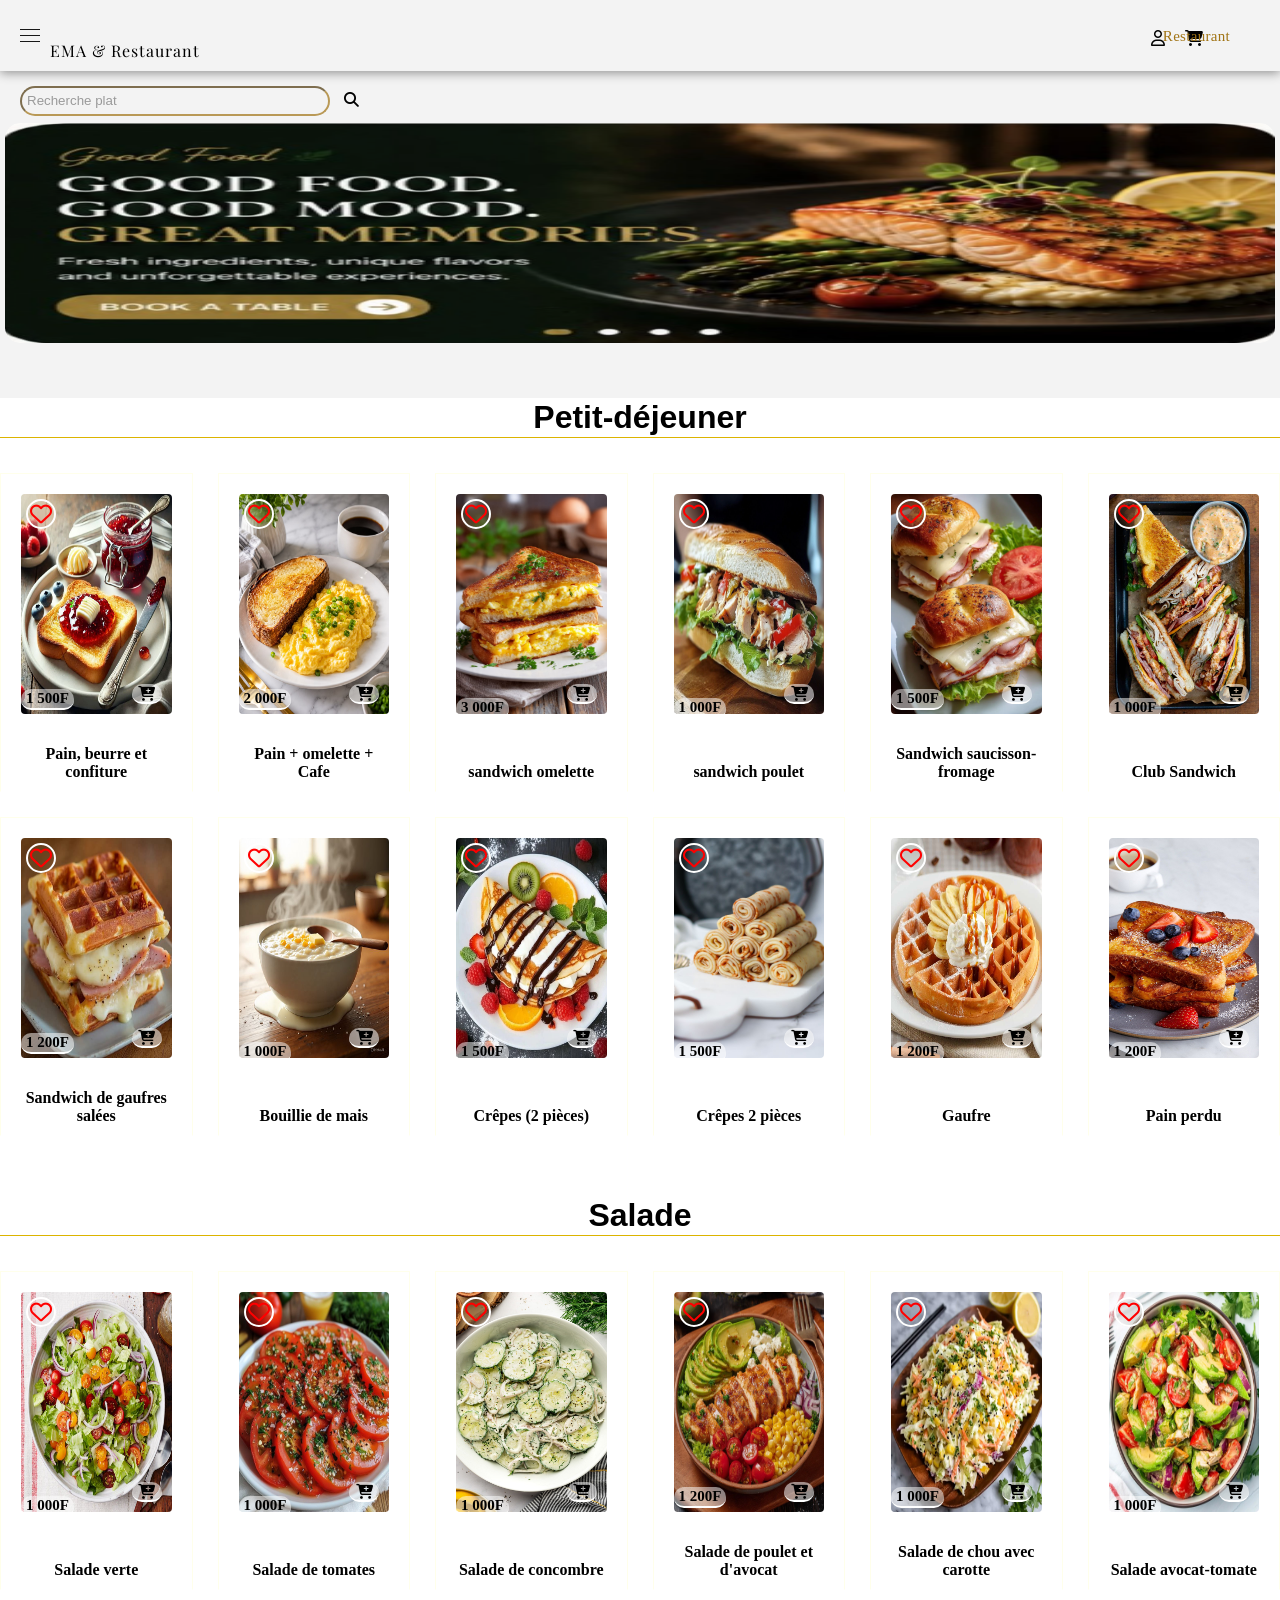
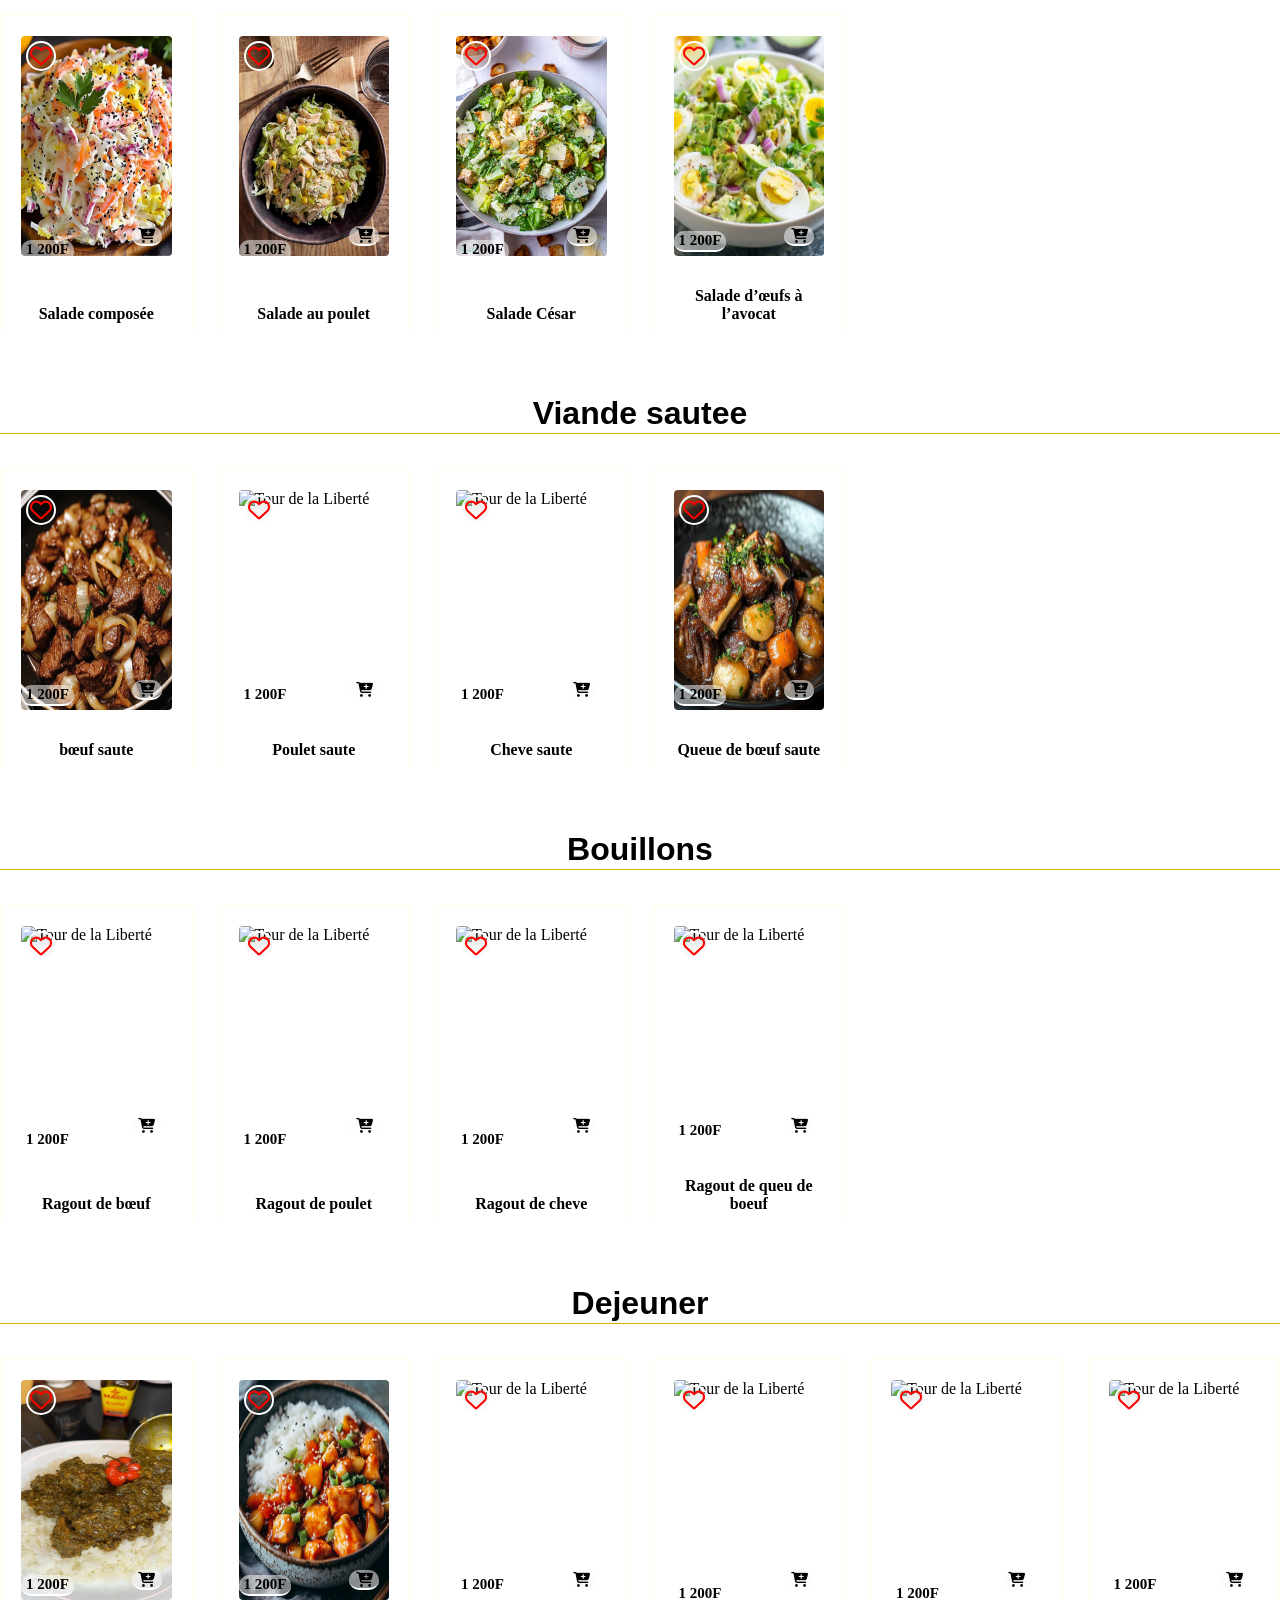
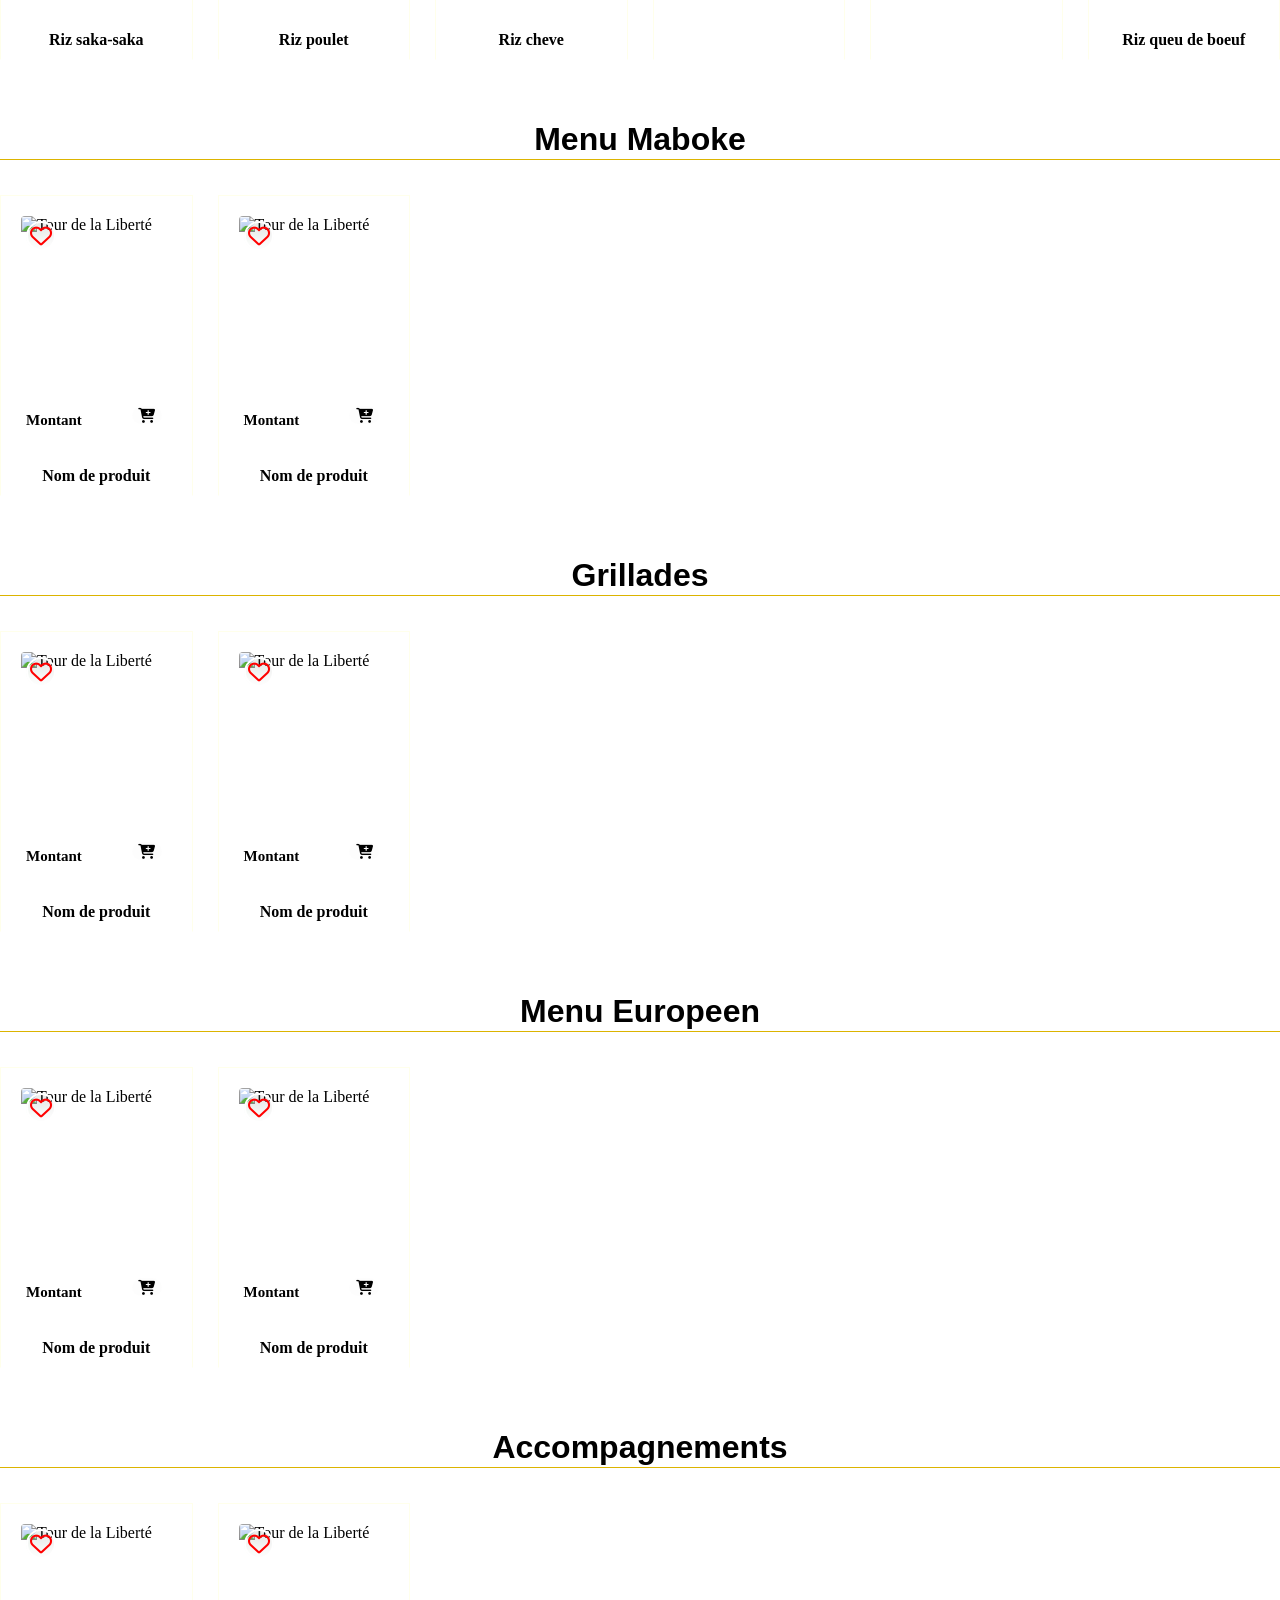
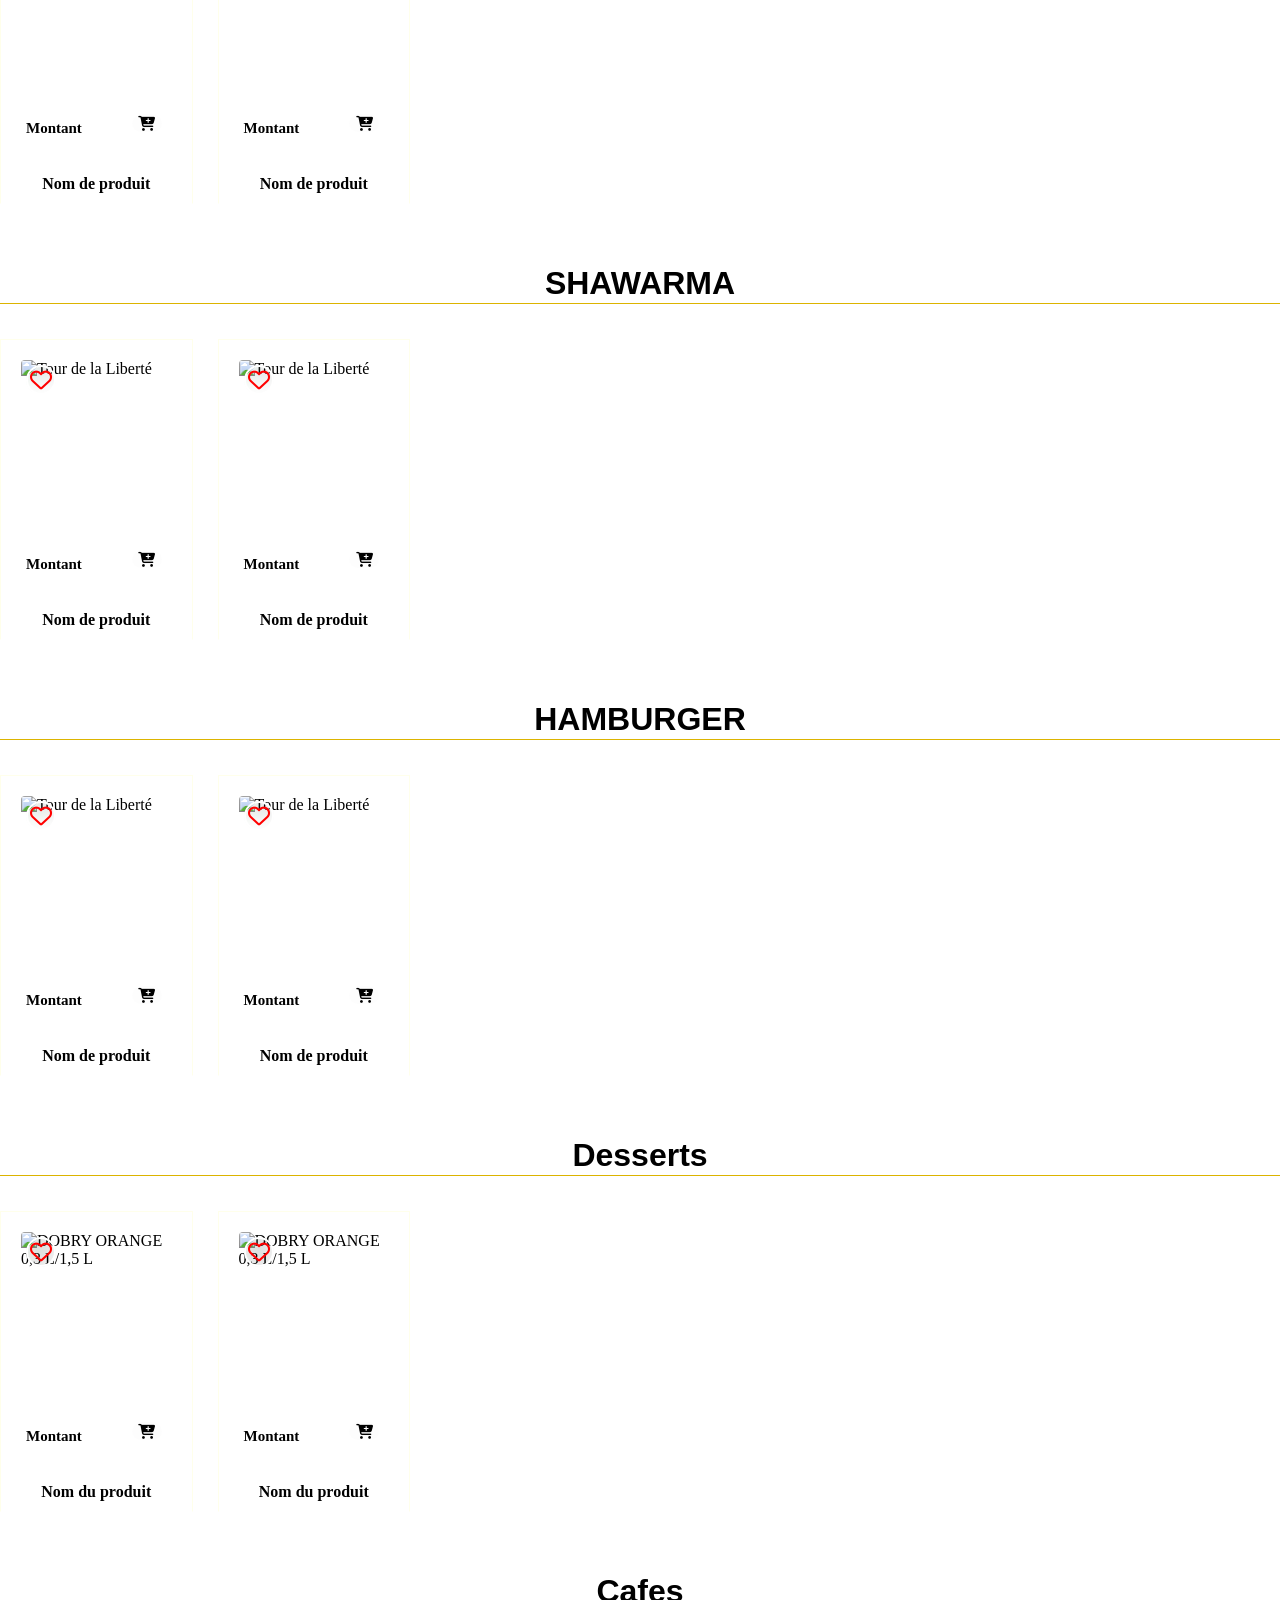
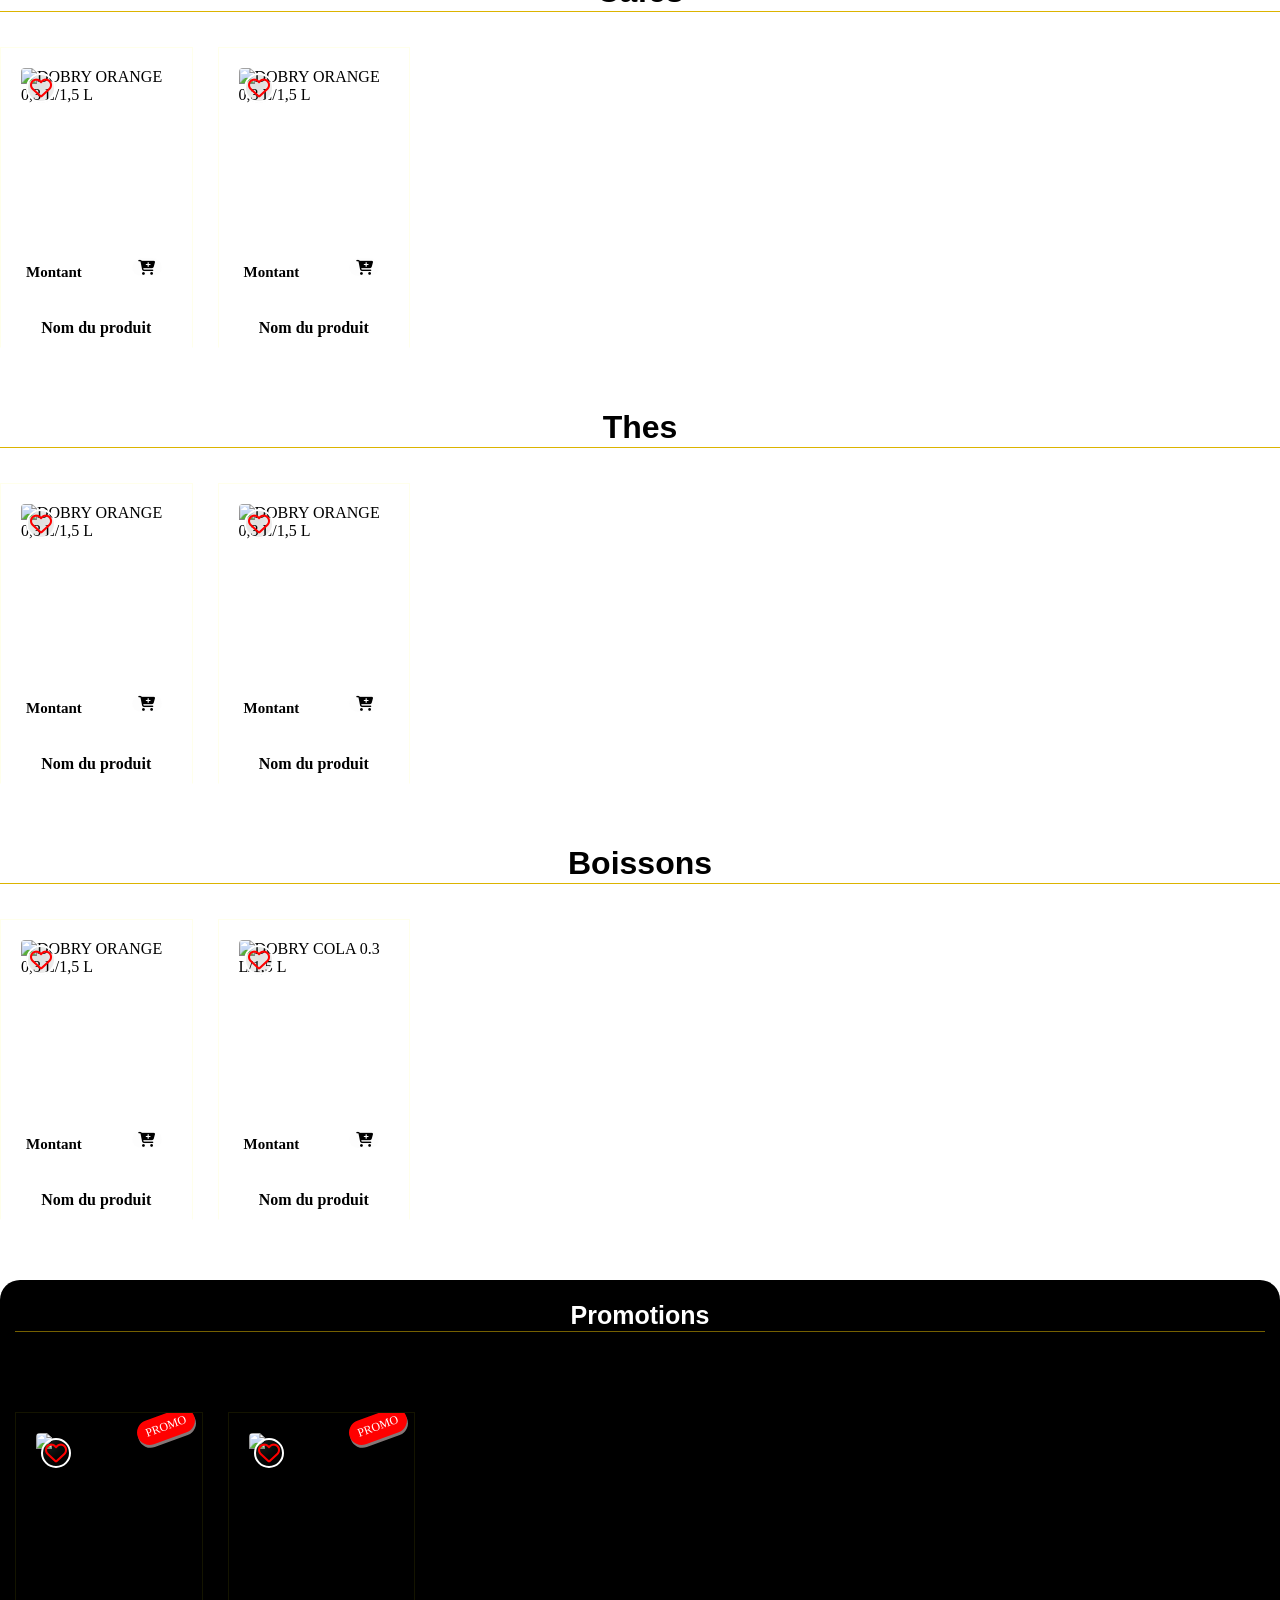
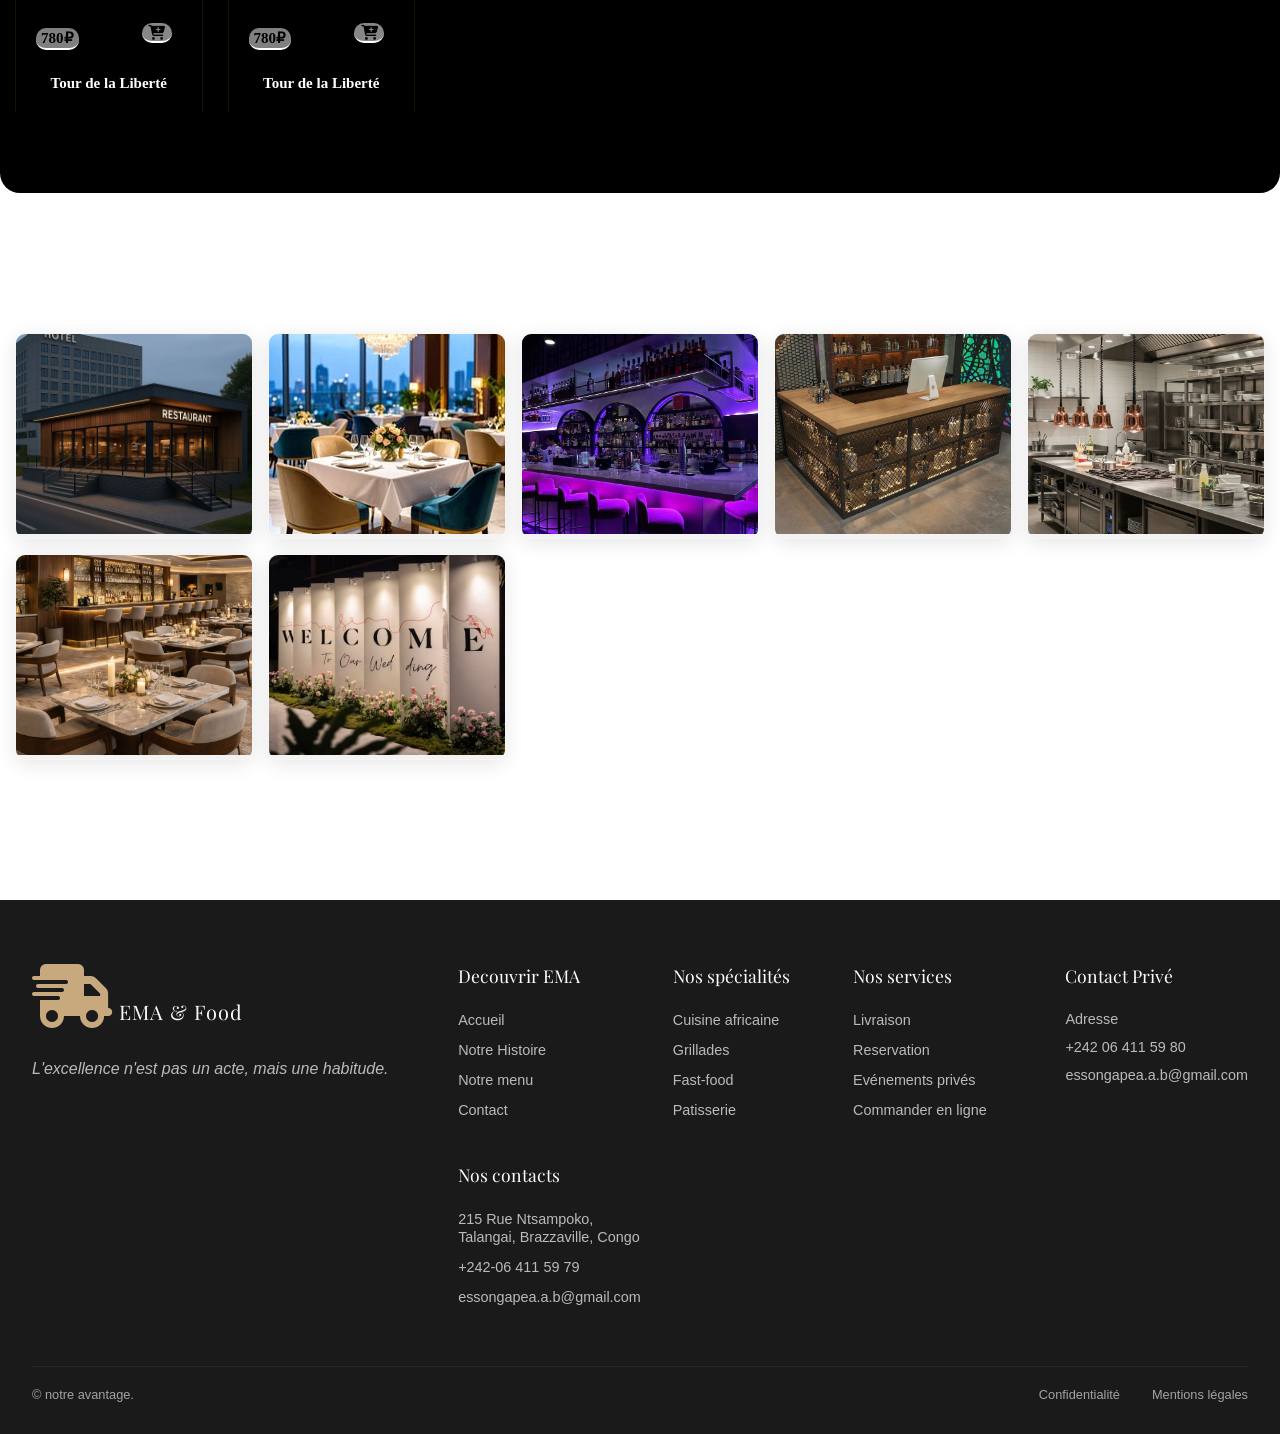
==== commit bc134071: "first commit" ====
--- a/front-end/html/menu.html
+++ b/front-end/html/menu.html
@@ -21,6 +21,7 @@
     <link rel="apple-touch-icon" href="img/logo_ema.png" sizes="180x180">
 
     <link rel="stylesheet" href="/front-end/css/menu.css">
+    <!-- <link rel="stylesheet" href="/front-end/css/responsive.css"> -->
     <link rel="stylesheet" href="/front-end/css/menus.css">
 
 </head>
--- a/front-end/css/menu.css
+++ b/front-end/css/menu.css
@@ -156,7 +156,7 @@
 
 .fa-truck-fast,
 .brand-symbol {
-  font-size: 1rem;
+  font-size: 4rem;
   color: var(--color-gold);
 }
 
@@ -218,7 +218,7 @@
   background: none;
   border: none;
   font-family: inherit;
-  font-size: 0.9rem;
+  font-size: 1rem;
   cursor: pointer;
   transition: all 0.3s ease;
 }
--- a/front-end/css/responsive.css
+++ b/front-end/css/responsive.css
@@ -0,0 +1,1082 @@
+/* =====================================================
+   RESPONSIVE GLOBAL — E.M.A RESTAURANT BAR
+   Mobile / Tablette / Ordinateur
+===================================================== */
+
+/* BASE RESPONSIVE */
+html {
+  width: 100%;
+  overflow-x: hidden;
+  scroll-behavior: smooth;
+}
+
+body {
+  width: 100%;
+  overflow-x: hidden;
+}
+
+img {
+  max-width: 100%;
+}
+
+button,
+input,
+textarea,
+select {
+  max-width: 100%;
+}
+
+.container,
+.container-sold,
+.pub-carousel-section,
+.gallery,
+.main-footer,
+.prestige-container {
+  width: 100%;
+}
+
+/* =====================================================
+   PETITS MOBILES : 320px à 480px
+===================================================== */
+
+@media screen and (max-width: 480px) {
+
+  /* NAVIGATION */
+  .nav-container {
+    padding: 10px 12px;
+    flex-direction: column;
+    gap: 12px;
+  }
+
+  .nav-brand {
+    gap: 8px;
+  }
+
+  .brand-symbol,
+  .fa-truck-fast {
+    font-size: 2rem;
+  }
+
+  .brand-name {
+    font-size: 14px;
+    top: 0;
+  }
+
+  .nav-menu {
+    width: 100%;
+    justify-content: center;
+    flex-wrap: wrap;
+    gap: 12px;
+    padding: 5px;
+  }
+
+  .nav-menu a {
+    font-size: 12px;
+  }
+
+  .nav-actions {
+    position: static;
+    width: 100%;
+    justify-content: center;
+    flex-wrap: wrap;
+    gap: 10px;
+  }
+
+  .search-btn {
+    width: min(220px, 100%);
+  }
+
+  .appointment-btn,
+  .appoint-btn {
+    font-size: 12px;
+  }
+
+  .menu-toggle {
+    padding: 12px;
+  }
+
+  .menu-panel {
+    position: fixed;
+    top: 70px;
+    right: 10px;
+    width: min(260px, calc(100vw - 20px));
+  }
+
+  /* ANCIEN HEADER CASTELLO */
+  .container-haut {
+    height: 100px;
+  }
+
+  .nom-castello,
+  .nom-castello h2 {
+    font-size: 16px;
+  }
+
+  .logo-castello {
+    width: 35px;
+    height: 35px;
+  }
+
+  .heure {
+    font-size: 11px;
+  }
+
+  .events-menu {
+    top: 70px;
+    right: 10px;
+    width: 65px;
+    height: 23px;
+    font-size: 10px;
+  }
+
+  .events-menu-a {
+    top: 48px;
+    right: 20px;
+    width: 60px;
+    height: 22px;
+    font-size: 10px;
+  }
+
+  .signal {
+    top: 40px;
+    right: 60px;
+    width: 12px;
+    height: 12px;
+    font-size: 9px;
+  }
+
+  /* HERO */
+  .hero-section {
+    height: 75vh;
+    min-height: 480px;
+    max-height: 700px;
+  }
+
+  .slide-cont {
+    padding: 0 18px;
+  }
+
+  .hero-title {
+    font-size: clamp(2rem, 9vw, 3rem);
+    margin-bottom: 15px;
+    line-height: 1.15;
+  }
+
+  .hero-subtitle {
+    font-size: 0.9rem;
+    margin-bottom: 25px;
+    line-height: 1.5;
+  }
+
+  .hero-actions {
+    flex-direction: column;
+    align-items: stretch;
+    gap: 12px;
+  }
+
+  .cta-primary,
+  .cta-secondary {
+    width: 100%;
+    justify-content: center;
+    padding: 14px 15px;
+    font-size: 0.8rem;
+    text-align: center;
+  }
+
+  .hero-controls {
+    bottom: 25px;
+    padding: 0 15px;
+  }
+
+  .slide-indicators {
+    margin-bottom: 15px;
+    gap: 10px;
+  }
+
+  .nav-button {
+    width: 38px;
+    height: 38px;
+  }
+
+  .scroll-indicator {
+    display: none;
+  }
+
+  /* TITRES */
+  .category-title,
+  .category-promo {
+    font-size: 18px;
+    padding: 5px;
+  }
+
+  .section-header {
+    left: 0;
+    text-align: center;
+  }
+
+  .section-subtitle {
+    font-size: 0.85rem;
+    padding: 0 10px;
+  }
+
+  /* CARROUSEL */
+  .pub-carousel-section {
+    margin: 20px auto;
+    padding: 0 10px;
+  }
+
+  .pub-carousel-section h2 {
+    font-size: 18px;
+    margin-bottom: 15px;
+  }
+
+  .carousel-container {
+    width: 100%;
+    overflow: hidden;
+  }
+
+  .carousel-track {
+    display: flex;
+    gap: 12px;
+  }
+
+  .carousel-slide {
+    flex: 0 0 230px;
+    height: 160px;
+    margin-bottom: 20px;
+  }
+
+  .carousel-slide img {
+    width: 100%;
+    height: 100%;
+    object-fit: cover;
+  }
+
+  .slide-content {
+    padding: 10px;
+  }
+
+  /* MENU */
+  .container {
+    padding: 15px 10px;
+  }
+
+  .container-sold {
+    padding: 15px 10px;
+    border-radius: 12px;
+  }
+
+  .menu-grid {
+    grid-template-columns: repeat(2, minmax(0, 1fr));
+    gap: 10px;
+    margin-top: 15px;
+  }
+
+  .menu-item {
+    top: 0;
+    padding: 8px;
+    min-width: 0;
+  }
+
+  .menu-item img {
+    width: 100%;
+    height: 145px;
+    object-fit: cover;
+  }
+
+  .item-title,
+  .item-title-1 {
+    font-size: 12px;
+    top: 5px;
+    line-height: 1.4;
+  }
+
+  .favorite-btn {
+    top: 12px;
+    left: 12px;
+    font-size: 15px;
+    padding: 3px;
+  }
+
+  .somme {
+    top: 0;
+    flex-wrap: wrap;
+    gap: 5px;
+  }
+
+  .fa-wallet,
+  .montant {
+    font-size: 11px;
+  }
+
+  .new,
+  .new-slide {
+    width: 48px;
+    height: 19px;
+    font-size: 9px;
+  }
+
+  .add-to-cart-btn {
+    position: absolute;
+    top: auto;
+    right: 8px;
+    bottom: 8px;
+    width: 32px;
+    height: 28px;
+    margin-top: 0;
+  }
+
+  /* GALERIE */
+  .gallery {
+    grid-template-columns: repeat(2, minmax(0, 1fr));
+    gap: 10px;
+    padding: 10px;
+    margin: 35px auto;
+  }
+
+  .gallery-item img {
+    height: 140px;
+  }
+
+  /* PANIER */
+  .cart-button {
+    bottom: 18px;
+    right: 15px;
+  }
+
+  .cart-toggle {
+    width: 52px;
+    height: 52px;
+    font-size: 1.1rem;
+  }
+
+  #cart-count {
+    width: 19px;
+    height: 19px;
+    font-size: 0.65rem;
+    top: -5px;
+    right: -5px;
+  }
+
+  /* MODALES */
+  .modal {
+    padding: 10px;
+  }
+
+  .modal-content {
+    width: 95%;
+    max-width: 100%;
+    margin: 15% auto;
+    padding: 18px 12px;
+    border-radius: 15px;
+  }
+
+  .close-btn {
+    top: 10px;
+    right: 10px;
+    width: 27px;
+    height: 27px;
+    font-size: 25px;
+  }
+
+  /* MODALE PRODUIT */
+  .product-modal .modal-content {
+    width: 96%;
+    max-width: 100%;
+    max-height: 90vh;
+    margin: 5% auto;
+    padding: 15px 10px;
+  }
+
+  .product-details {
+    gap: 15px;
+    padding: 10px 0;
+  }
+
+  .product-image {
+    max-height: 240px;
+  }
+
+  .product-image img {
+    height: 210px;
+    object-fit: cover;
+  }
+
+  .product-info {
+    padding: 0 5px;
+  }
+
+  .product-price {
+    top: -45px;
+    left: 10px;
+    font-size: 16px;
+  }
+
+  .add-to-cart-modal {
+    top: -45px;
+    right: 10px;
+  }
+
+  .product-description {
+    font-size: 13px;
+    text-align: left;
+  }
+
+  .related-products {
+    margin-top: 15px;
+  }
+
+  .related-products-list {
+    grid-template-columns: repeat(2, minmax(0, 1fr));
+    gap: 8px;
+    max-height: 250px;
+    padding: 5px;
+  }
+
+  .related-product-item {
+    padding: 8px;
+    min-height: 120px;
+  }
+
+  .related-product-item img {
+    width: 70px;
+    height: 70px;
+  }
+
+  /* PRESTIGE */
+  .prestige-section {
+    padding: 40px 15px;
+  }
+
+  .prestige-container {
+    grid-template-columns: repeat(2, minmax(0, 1fr));
+    gap: 25px 10px;
+  }
+
+  .prestige-number {
+    font-size: 2rem;
+  }
+
+  .prestige-label {
+    font-size: 0.7rem;
+  }
+
+  /* FOOTER CLASSIQUE */
+  footer {
+    padding: 0;
+  }
+
+  .castello-footer {
+    margin: 0;
+    padding: 30px 15px 15px;
+  }
+
+  .footer-top {
+    flex-direction: column;
+    gap: 20px;
+    padding-bottom: 20px;
+  }
+
+  .footer-column {
+    width: 100%;
+    min-width: 0;
+    margin-bottom: 10px;
+  }
+
+  .footer-column h1 {
+    font-size: 17px;
+  }
+
+  .footer-column ul li a {
+    font-size: 13px;
+  }
+
+  .stats-section {
+    flex-direction: column;
+    gap: 10px;
+    padding-bottom: 15px;
+  }
+
+  .stat-item {
+    min-width: 0;
+    padding: 10px;
+  }
+
+  .stat-value {
+    font-size: 20px;
+  }
+
+  .stat-label {
+    font-size: 12px;
+  }
+
+  .footer-bottom {
+    flex-direction: column;
+    gap: 12px;
+    text-align: center;
+    padding-top: 15px;
+  }
+
+  .company-info {
+    font-size: 11px;
+  }
+
+  /* FOOTER PRINCIPAL */
+  .main-footer {
+    padding: 35px 15px 20px;
+  }
+
+  .footer-container {
+    grid-template-columns: 1fr;
+    gap: 25px;
+    margin-bottom: 25px;
+  }
+
+  .footer-links {
+    grid-template-columns: 1fr;
+    gap: 20px;
+  }
+
+  .link-group h4,
+  .footer-contact h4 {
+    font-size: 1rem;
+    margin-bottom: 10px;
+  }
+
+  .footer-bottom {
+    font-size: 0.7rem;
+  }
+
+  .legal-links {
+    flex-wrap: wrap;
+    justify-content: center;
+    gap: 12px;
+  }
+
+  .container-contenu {
+    width: 95%;
+    margin: 40px auto 15px;
+  }
+
+  .dan {
+    max-width: 100%;
+    padding: 8px 12px;
+  }
+}
+
+
+/* =====================================================
+   TABLETTES : 481px à 767px
+===================================================== */
+
+@media screen and (min-width: 481px) and (max-width: 767px) {
+
+  .nav-container {
+    padding: 12px 20px;
+    flex-wrap: wrap;
+    gap: 15px;
+  }
+
+  .nav-menu {
+    gap: 15px;
+    flex-wrap: wrap;
+  }
+
+  .nav-menu a {
+    font-size: 13px;
+  }
+
+  .nav-actions {
+    position: static;
+    gap: 12px;
+  }
+
+  .search-btn {
+    width: 200px;
+  }
+
+  .brand-name {
+    top: 0;
+    font-size: 16px;
+  }
+
+  /* HERO */
+  .hero-section {
+    height: 75vh;
+    min-height: 550px;
+  }
+
+  .slide-cont {
+    padding: 0 35px;
+  }
+
+  .hero-title {
+    font-size: clamp(3rem, 7vw, 4.5rem);
+  }
+
+  .hero-subtitle {
+    font-size: 1rem;
+    max-width: 450px;
+  }
+
+  .hero-actions {
+    gap: 12px;
+    flex-wrap: wrap;
+  }
+
+  .cta-primary,
+  .cta-secondary {
+    padding: 15px 20px;
+  }
+
+  /* MENU */
+  .container {
+    padding: 20px;
+  }
+
+  .menu-grid {
+    grid-template-columns: repeat(3, minmax(0, 1fr));
+    gap: 15px;
+  }
+
+  .menu-item {
+    top: 0;
+    padding: 12px;
+  }
+
+  .menu-item img {
+    height: 160px;
+    object-fit: cover;
+  }
+
+  .item-title {
+    font-size: 14px;
+  }
+
+  .category-title {
+    font-size: 24px;
+  }
+
+  /* CARROUSEL */
+  .pub-carousel-section {
+    padding: 0 20px;
+  }
+
+  .carousel-track {
+    display: flex;
+    gap: 15px;
+  }
+
+  .carousel-slide {
+    flex: 0 0 260px;
+    height: 180px;
+  }
+
+  /* GALERIE */
+  .gallery {
+    grid-template-columns: repeat(3, minmax(0, 1fr));
+    gap: 12px;
+    margin: 60px auto;
+  }
+
+  .gallery-item img {
+    height: 170px;
+  }
+
+  /* PANIER */
+  .cart-button {
+    bottom: 25px;
+    right: 20px;
+  }
+
+  .cart-toggle {
+    width: 60px;
+    height: 60px;
+  }
+
+  /* MODALES */
+  .modal-content {
+    width: 85%;
+    max-width: 650px;
+    margin: 10% auto;
+    padding: 25px;
+  }
+
+  .product-modal .modal-content {
+    width: 90%;
+    max-width: 700px;
+  }
+
+  .product-image img {
+    height: 280px;
+    object-fit: cover;
+  }
+
+  .related-products-list {
+    grid-template-columns: repeat(3, minmax(0, 1fr));
+  }
+
+  /* PRESTIGE */
+  .prestige-section {
+    padding: 50px 25px;
+  }
+
+  .prestige-container {
+    grid-template-columns: repeat(2, minmax(0, 1fr));
+    gap: 30px;
+  }
+
+  /* FOOTER */
+  .castello-footer {
+    margin: 0;
+    padding: 35px 25px 20px;
+  }
+
+  .footer-top {
+    gap: 20px;
+  }
+
+  .footer-column {
+    min-width: 40%;
+  }
+
+  .footer-container {
+    grid-template-columns: 1fr 1fr;
+    gap: 30px;
+  }
+
+  .footer-links {
+    grid-template-columns: repeat(2, 1fr);
+  }
+
+  .footer-bottom {
+    flex-wrap: wrap;
+    gap: 15px;
+  }
+}
+
+
+/* =====================================================
+   TABLETTES PAYSAGE ET PETITS ORDINATEURS : 768px à 1023px
+===================================================== */
+
+@media screen and (min-width: 768px) and (max-width: 1023px) {
+
+  .nav-container {
+    padding: 12px 25px;
+    gap: 20px;
+  }
+
+  .nav-menu {
+    gap: 18px;
+  }
+
+  .nav-menu a {
+    font-size: 13px;
+  }
+
+  .nav-actions {
+    position: static;
+    gap: 12px;
+  }
+
+  .search-btn {
+    width: 180px;
+  }
+
+  /* HERO */
+  .hero-section {
+    height: 80vh;
+    min-height: 600px;
+  }
+
+  .slide-cont {
+    padding: 0 45px;
+  }
+
+  .hero-title {
+    font-size: clamp(3.5rem, 6vw, 5rem);
+  }
+
+  /* MENU */
+  .container {
+    padding: 25px;
+  }
+
+  .menu-grid {
+    grid-template-columns: repeat(4, minmax(0, 1fr));
+    gap: 18px;
+  }
+
+  .menu-item {
+    top: 0;
+    padding: 12px;
+  }
+
+  .menu-item img {
+    height: 170px;
+    object-fit: cover;
+  }
+
+  /* CARROUSEL */
+  .carousel-track {
+    display: flex;
+    gap: 18px;
+  }
+
+  .carousel-slide {
+    flex: 0 0 280px;
+    height: 190px;
+  }
+
+  /* GALERIE */
+  .gallery {
+    grid-template-columns: repeat(4, minmax(0, 1fr));
+    gap: 15px;
+    margin: 70px auto;
+  }
+
+  /* PANIER */
+  .cart-button {
+    bottom: 30px;
+    right: 25px;
+  }
+
+  .cart-toggle {
+    width: 65px;
+    height: 65px;
+  }
+
+  /* MODALES */
+  .modal-content {
+    width: 75%;
+    max-width: 750px;
+  }
+
+  .product-modal .modal-content {
+    width: 90%;
+    max-width: 850px;
+  }
+
+  .product-details {
+    display: grid;
+    grid-template-columns: 1fr 1fr;
+    align-items: center;
+  }
+
+  .product-image img {
+    height: 300px;
+    object-fit: cover;
+  }
+
+  .related-products-list {
+    grid-template-columns: repeat(3, minmax(0, 1fr));
+  }
+
+  /* PRESTIGE */
+  .prestige-container {
+    grid-template-columns: repeat(4, minmax(0, 1fr));
+    gap: 20px;
+  }
+
+  /* FOOTER */
+  .footer-container {
+    grid-template-columns: 1fr 2fr;
+    gap: 30px;
+  }
+
+  .footer-links {
+    grid-template-columns: repeat(2, 1fr);
+  }
+}
+
+
+/* =====================================================
+   ORDINATEURS : 1024px à 1439px
+===================================================== */
+
+@media screen and (min-width: 1024px) and (max-width: 1439px) {
+
+  .nav-container {
+    max-width: 1300px;
+    padding: 15px 35px;
+  }
+
+  .nav-menu {
+    gap: 25px;
+  }
+
+  .nav-actions {
+    position: static;
+    gap: 18px;
+  }
+
+  .hero-section {
+    height: 90vh;
+    min-height: 650px;
+  }
+
+  .slide-cont {
+    padding: 0 60px;
+  }
+
+  .menu-grid {
+    grid-template-columns: repeat(5, minmax(0, 1fr));
+    gap: 20px;
+  }
+
+  .menu-item {
+    top: 0;
+    padding: 15px;
+  }
+
+  .menu-item img {
+    height: 190px;
+    object-fit: cover;
+  }
+
+  .carousel-track {
+    display: flex;
+    gap: 20px;
+  }
+
+  .carousel-slide {
+    flex: 0 0 300px;
+    height: 210px;
+  }
+
+  .gallery {
+    grid-template-columns: repeat(4, minmax(0, 1fr));
+    max-width: 1300px;
+  }
+
+  .product-details {
+    display: grid;
+    grid-template-columns: 1fr 1fr;
+    align-items: center;
+  }
+
+  .footer-container {
+    grid-template-columns: 2fr 3fr 1fr;
+    gap: 35px;
+  }
+}
+
+
+/* =====================================================
+   GRANDS ÉCRANS : 1440px et plus
+===================================================== */
+
+@media screen and (min-width: 1440px) {
+
+  .nav-container,
+  .content-wrapper,
+  .footer-container {
+    max-width: 1500px;
+  }
+
+  .hero-section {
+    height: 90vh;
+    min-height: 750px;
+  }
+
+  .menu-grid {
+    grid-template-columns: repeat(6, minmax(0, 1fr));
+    gap: 25px;
+  }
+
+  .menu-item {
+    top: 0;
+    padding: 18px;
+  }
+
+  .menu-item img {
+    height: 220px;
+    object-fit: cover;
+  }
+
+  .gallery {
+    max-width: 1500px;
+    grid-template-columns: repeat(5, minmax(0, 1fr));
+  }
+
+  .container {
+    max-width: 1600px;
+    margin: 0 auto;
+  }
+}
+
+
+/* =====================================================
+   CORRECTIONS COMMUNES À TOUS LES ÉCRANS
+===================================================== */
+
+/* Évite les débordements des éléments de navigation */
+.nav-container {
+  top: 0;
+}
+
+/* Couleur du lien au survol */
+.nav-menu a:hover {
+  color: var(--color-charcoal);
+}
+
+/* Les images occupent correctement leur espace */
+.slide-background img {
+  object-fit: cover;
+}
+
+/* Les images du menu */
+.menu-item img {
+  display: block;
+  width: 100%;
+}
+
+/* Le menu utilise un véritable conteneur flex */
+.carousel-track {
+  display: flex;
+  align-items: stretch;
+}
+
+/* Les éléments du menu ne sont plus décalés artificiellement */
+.menu-item {
+  position: relative;
+  top: 0;
+}
+
+/* Bouton d'ajout au panier */
+.menu-item .add-to-cart-btn {
+  position: absolute;
+}
+
+/* Empêche les éléments de dépasser des cartes */
+.menu-item,
+.carousel-slide,
+.gallery-item,
+.related-product-item {
+  min-width: 0;
+}
+
+/* Transitions moins agressives sur les écrans tactiles */
+@media (hover: none) {
+  .menu-item:hover::before {
+    left: -100%;
+  }
+
+  .carousel-slide img:hover,
+  .related-product-item:hover {
+    transform: none;
+  }
+}
+
+/* Accessibilité : limiter les animations si nécessaire */
+@media (prefers-reduced-motion: reduce) {
+  *,
+  *::before,
+  *::after {
+    scroll-behavior: auto !important;
+    animation-duration: 0.01ms !important;
+    animation-iteration-count: 1 !important;
+    transition-duration: 0.01ms !important;
+  }
+}
